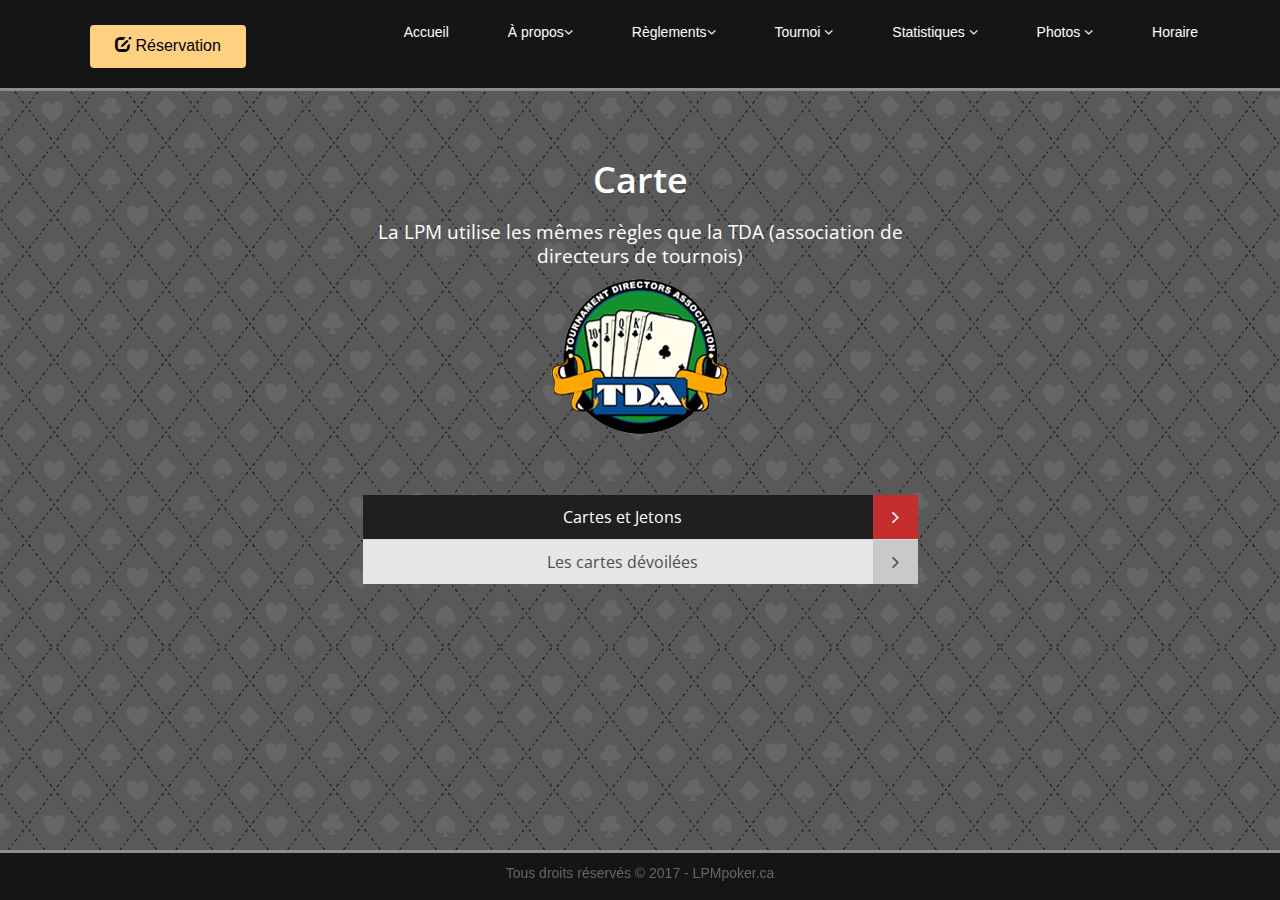
==== Carte.html @ ae27a66c "first website upload" ====
<!DOCTYPE HTML>
<html lang="en">
<head>
 <meta charset="utf-8">
 <meta name="viewport" content="width=device-width, initial-scale=1.0">
 <meta name="description" content="">
 <meta name="author" content="">
 <title>Abattage | LPM</title>

 <link href="css/bootstrap.min.css" rel="stylesheet">
 <link href="css/font-awesome.min.css" rel="stylesheet">
 <link href="css/animate.min.css" rel="stylesheet">
 <link href="css/prettyPhoto.css" rel="stylesheet">
 <link href="css/main.css" rel="stylesheet">
 <link href="css/responsive.css" rel="stylesheet">
<link href="css/custom.css" rel="stylesheet">
 <link href="css/styles.css" rel="stylesheet" type="text/css">
<link rel="stylesheet" id="font-awesome-css" href="//netdna.bootstrapcdn.com/font-awesome/4.0.3/css/font-awesome.css" type="text/css" media="screen">
  
    
 <script src="js/html5shiv.js"></script>
 <script src="js/respond.min.js"></script>
 <![endif]-->
 <link rel="shortcut icon" href="images/ico/11.ico">
 <link rel="apple-touch-icon-precomposed" sizes="144x144" href="images/ico/apple-touch-icon-144-precomposed.png">
 <link rel="apple-touch-icon-precomposed" sizes="114x114" href="images/ico/apple-touch-icon-114-precomposed.png">
 <link rel="apple-touch-icon-precomposed" sizes="72x72" href="images/ico/apple-touch-icon-72-precomposed.png">
 <link rel="apple-touch-icon-precomposed" href="images/ico/apple-touch-icon-57-precomposed.png">
 
  <style>
body {
    background-image: url("images/overall/Background1.jpg");
    background-size: 500px;
}
</style>
</head>

<body class="start">
 <header id="header">
 <nav class="navbar navbar-inverse navbar-fixed-top " role="navigation">
 <div class="container">
 <div class="navbar-header">
 <button type="button" class="navbar-toggle" data-toggle="collapse" data-target=".navbar-collapse">
 <span class="sr-only">Toggle navigation</span>
 <span class="icon-bar"></span>
 <span class="icon-bar"></span>
 <span class="icon-bar"></span>
 </button>
 <div class="Reservation">
<a style="color:black;" href="Reservation.html" class="btn btn-reservation " role="button"><span class="glyphicon glyphicon-edit"></span> Réservation</a>            
</div>

<style>
.navbar-inverse {
  border-bottom: 3px solid #8c8c8c;
}
</style>

<style>
  .btn-reservation{
    padding: 10px 25px;
  background: #FFD080;
  color: #fff;
  border-radius: 4px;
  border:none;
  margin-top: 10px;
  margin-left: 20px;
  margin-bottom: 20px;
  text-align: center;
  font-size: 16px;
}       
</style> 
 </div>
 <div class="collapse navbar-collapse navbar-right">
 <ul class="nav navbar-nav">
 <li><a href="index.html">Accueil</a></li> 
 <li class="dropdown">
 <a class="dropdown-toggle" data-toggle="dropdown"
 href="#">À propos<i class=
 "fa fa-angle-down"></i></a>
 <ul class="dropdown-menu">
 <li>
 <a href="Ligue.html">Ligue</a>
 </li>
 <li>
 <a href="Fondation.html">Fondation OES</a>
 </li>
 <li>
 <a href="Partenaires.html">Partenaires</a>
 </li>
 </ul>
 </li>
 <li class="dropdown">
 <a class="dropdown-toggle" data-toggle="dropdown"
 href="#">Règlements<i class=
 "fa fa-angle-down"></i></a>
 <ul class="dropdown-menu">
 <li class="active">
 <a href="Carte.html">Carte</a>
 </li>
 <li>
 <a href="Actions.html">Actions</a>
 </li>
 <li>
 <a href="Donne.html">Donne</a>
 </li>
 <li>
 <a href="Abattage.html">Abattage</a>
 </li>
 </ul>
 </li>
 <li class="dropdown">
 <a href="#" class="dropdown-toggle" data-toggle="dropdown">Tournoi <i class="fa fa-angle-down"></i></a>
 <ul class="dropdown-menu"> 
 <li><a href="Coût.html">Information</a></li>
 <li><a href="Promotions.html">Promotions</a></li>
 <li><a href="Reservation.html">Réservation</a></li>
 <li><a href="Structure.html">Sructure</a></li>
 </ul>
 </li>
 <li class="dropdown">
 <a href="#" class="dropdown-toggle" data-toggle="dropdown">Statistiques <i class="fa fa-angle-down"></i></a>
 <ul class="dropdown-menu">
 <li><a href="STH-C.html">Classement LPM</a></li>
 <li><a href="STH-R.html">Résultats LPM</a></li>
 </ul>
 </li>
 
<li class="dropdown">
 <a href="#" class="dropdown-toggle" data-toggle="dropdown">Photos <i class="fa fa-angle-down"></i></a>
 <ul class="dropdown-menu">
 <li ><a href="Champions.html">Champions 2014-15</a></li>
 <li><a href="Champions2.html">Champions 2015-16</a></li>
 <li><a href="Gagnants1.html">Gagnants</a></li> 
 </ul>
 </li>
<li><a href="Horaire.html">Horaire</a></li>
 </ul>
 </div>
 </div>
 </nav>
 </header>

 <style>
 #header{
    padding-bottom: 90px;    
}   
</style>

 <section id="blog">
 
 <div class="container"> 
 <div class="row"> 
 <div class="col col-xs-12 col-sm-3"></div>  
 <div class="col-xs-12 col-sm-6 wow fadeInDown">
 <div class="center wow fadeInDown">
 <h2 style="color:white;" >Carte</h2>
 <h3 style="color:white;">La LPM utilise les mêmes règles que la TDA (association de directeurs de tournois) </h3> 
 <a href="#"><img src="images/overall/TDA.png" alt="LPM" style="width:180px;height:157px;border:0"> </a> 
 </div>
 <div class="accordion"> 
 <div class="panel-group" id="accordion1">
 
 <div class="panel panel-default">
 <div class="text-center">
 <div class="panel-heading active">
 <h3 class="panel-title">
 <a class="accordion-toggle" data-toggle="collapse" data-parent="#accordion1" href="#collapseOne1">
 Cartes et Jetons
 <i class="fa fa-angle-right pull-right"></i>
 </a>
 </h3>
 </div>
     </div>
 <div id="collapseOne1" class="panel-collapse collapse">
 <div class="panel-body">
 <div class="media accordion-inner">
 <div class="media-body">
 
 <h3><b><font color=black>LES CARTES VISIBLES</font></b><br><br><font color=red>Les cartes doivent rester au-dessus du niveau de la table et être visibles.</font> Toute conséquence sur le jeu sera arbitrée au détriment du joueur fautif si les cartes étaient à l’extérieur du bord de la table ou si elles étaient invisibles pour le croupier ou le donneur.<br><br> Rappels : les autres joueurs sont, eux, tenus de se rappeler des personnes encore présentes dans la main.<br><br><b><font color=black> LES JETONS VISIBLES</font></b><br><br><font color=red>Les jetons doivent rester sur la table, même pendant les breaks.</font> Tout jeton(s) posé sur la table et provenant de l’extérieur (ou de la poche) sans l’autorisation du directeur est retiré du tournoi. <br><br>Le joueur responsable sera sanctionné sans avertissement et selon un degré choisi par le directeur. Pendant les déplacements officiels de table à table, cette règle de visibilité reste valable.<br><br><b><font color=black> LES JETONS LISIBLES</font></b><br><br>Les jetons peuvent être rangés librement mais de manière à ce que tous les adversaires puissent en deviner le montant approximatif <font color=red>(pas de jetons cachés, ni de tas en vrac, ni de piles aux couleurs dans le désordre)</font>. On ne peut utiliser de rack que lors des déplacements.<br><br><b><font color=black> LES OBJETS DIVERS</font></b><br><br>Le directeur de tournoi reste libre d’estimer la gêne que peuvent occasionner (ou pas) les objets, nourritures et autres boissons posés sur la table et d’en demander le retrait.</h3>
 
 </div>
 </div>
 </div>
 </div>
 </div>
 <div class="panel panel-default">
 <div class="text-center">
 <div class="panel-heading">
 <h3 class="panel-title">
 <a class="accordion-toggle" data-toggle="collapse" data-parent="#accordion1" href="#collapseTwo1">
 Les cartes dévoilées
 <i class="fa fa-angle-right pull-right"></i>
 </a>
 </h3>
 </div>
     </div>
 <div id="collapseTwo1" class="panel-collapse collapse">
 <div class="panel-body">
 
 <h3><b><font color=black>ANNONCER OU EXPOSER SA MAIN.</font></b><br><br>
 Il est strictement interdit de révéler son jeu (ou une partie de son jeu) en annonçant ou en montrant sa main avant la fin d'un coup (c'est à dire quand des joueurs peuvent encore miser). Cela est valable même si le joueur désirant dévoiler son jeu est le dernier à pouvoir encore miser (l'adversaire étant « all-in »). Cette faute sera sanctionnée après le coup mais la main reste vivante.<br><br><b><font color=black>EXPOSER SA MAIN AU MILIEU DE LA TABLE.</font></b><br><br>Si le joueur qui expose sa main sans aucun commentaire en plein milieu d’un coup le fait en plus au milieu de la table : non seulement il sera sanctionné après le coup pour avoir dévoilé son jeu mais<font color=red> son acte sera librement interprétée par le directeur de tournoi comme un fold ou un call.</font><br><br> De manière générale, pour lutter contre ce type d’attitudes ambigües, le directeur de tournoi prendra une décision protégeant les intérêts des adversaires de ce joueur et seule la main maximum pourra toujours justifier un call (tout en maintenant la sanction pour avoir dévoilé son jeu avant la fin des enchères).</h3>
 
 
 </div>
 </div>
 </div>
 </div>
 </div>
 </div>
 <div class="col col-xs-12 col-sm-3"></div>  
 
 </div>
 </div> 
 </section>
 
 <nav class="navbar navbar-default navbar-fixed-bottom">  
 <div id="footer" class="container">   
  <div class="row">
 <div class="col col-xs-12 col-sm-3 col-md-3"></div>
 <div class="col-xs-12 col-sm-6 col-md-6">
 <div class="text-center"> 
 <div class="widget">
<p>Tous droits réservés &copy; 2017 - LPMpoker.ca</p> 
</div>
 </div>
 </div>
 <div class="col-xs-12 col-sm-3 col-md-3"> </div>     
</div>
 </div>  
</nav>
 
<style>
 #footer {  
  position: absolute;
  left: 0;
  bottom: 0;
  height: 50px;
  width: 100%;  
  margin: auto;
    
  padding-top: 10px;
  padding-bottom: 10px;
  color: #666666;
  background: #151515; 
  border-top: 3px solid #8c8c8c;
}   
</style>   
       
<script src="//static.getclicky.com/js" type="text/javascript"></script>
<script type="text/javascript">try{ clicky.init(100830663); }catch(e){}</script>
<noscript><p><img alt="Clicky" width="1" height="1" src="//in.getclicky.com/100830663ns.gif" /></p></noscript>
 <script src="js/jquery.js"></script>
 <script src="js/bootstrap.min.js"></script>
 <script src="js/jquery.prettyPhoto.js"></script>
 <script src="js/jquery.isotope.min.js"></script>
 <script src="js/main.js"></script>
 <script src="js/wow.min.js"></script>
<script src="//ajax.googleapis.com/ajax/libs/jquery/1.11.0/jquery.min.js"></script>
 <div class="scroll-top-wrapper ">
<span class="scroll-top-inner">
 <i class="fa fa-2x fa-arrow-circle-up"></i>
</span>
 </div>
 
</body>
</html>
---- css/prettyPhoto.css ----
div.pp_default .pp_top,div.pp_default .pp_top .pp_middle,div.pp_default .pp_top .pp_left,div.pp_default .pp_top .pp_right,div.pp_default .pp_bottom,div.pp_default .pp_bottom .pp_left,div.pp_default .pp_bottom .pp_middle,div.pp_default .pp_bottom .pp_right{height:13px}
div.pp_default .pp_top .pp_left{background:url(../images/prettyPhoto/default/sprite.png) -78px -93px no-repeat}
div.pp_default .pp_top .pp_middle{background:url(../images/prettyPhoto/default/sprite_x.png) top left repeat-x}
div.pp_default .pp_top .pp_right{background:url(../images/prettyPhoto/default/sprite.png) -112px -93px no-repeat}
div.pp_default .pp_content .ppt{color:#f8f8f8}
div.pp_default .pp_content_container .pp_left{background:url(../images/prettyPhoto/default/sprite_y.png) -7px 0 repeat-y;padding-left:13px}
div.pp_default .pp_content_container .pp_right{background:url(../images/prettyPhoto/default/sprite_y.png) top right repeat-y;padding-right:13px}
div.pp_default .pp_next:hover{background:url(../images/prettyPhoto/default/sprite_next.png) center right no-repeat;cursor:pointer}
div.pp_default .pp_previous:hover{background:url(../images/prettyPhoto/default/sprite_prev.png) center left no-repeat;cursor:pointer}
div.pp_default .pp_expand{background:url(../images/prettyPhoto/default/sprite.png) 0 -29px no-repeat;cursor:pointer;width:28px;height:28px}
div.pp_default .pp_expand:hover{background:url(../images/prettyPhoto/default/sprite.png) 0 -56px no-repeat;cursor:pointer}
div.pp_default .pp_contract{background:url(../images/prettyPhoto/default/sprite.png) 0 -84px no-repeat;cursor:pointer;width:28px;height:28px}
div.pp_default .pp_contract:hover{background:url(../images/prettyPhoto/default/sprite.png) 0 -113px no-repeat;cursor:pointer}
div.pp_default .pp_close{width:30px;height:30px;background:url(../images/prettyPhoto/default/sprite.png) 2px 1px no-repeat;cursor:pointer}
div.pp_default .pp_gallery ul li a{background:url(../images/prettyPhoto/default/default_thumb.png) center center #f8f8f8;border:1px solid #aaa}
div.pp_default .pp_social{margin-top:7px}
div.pp_default .pp_gallery a.pp_arrow_previous,div.pp_default .pp_gallery a.pp_arrow_next{position:static;left:auto}
div.pp_default .pp_nav .pp_play,div.pp_default .pp_nav .pp_pause{background:url(../images/prettyPhoto/default/sprite.png) -51px 1px no-repeat;height:30px;width:30px}
div.pp_default .pp_nav .pp_pause{background-position:-51px -29px}
div.pp_default a.pp_arrow_previous,div.pp_default a.pp_arrow_next{background:url(../images/prettyPhoto/default/sprite.png) -31px -3px no-repeat;height:20px;width:20px;margin:4px 0 0}
div.pp_default a.pp_arrow_next{left:52px;background-position:-82px -3px}
div.pp_default .pp_content_container .pp_details{margin-top:5px}
div.pp_default .pp_nav{clear:none;height:30px;width:110px;position:relative}
div.pp_default .pp_nav .currentTextHolder{font-family:Georgia;font-style:italic;color:#999;font-size:11px;left:75px;line-height:25px;position:absolute;top:2px;margin:0;padding:0 0 0 10px}
div.pp_default .pp_close:hover,div.pp_default .pp_nav .pp_play:hover,div.pp_default .pp_nav .pp_pause:hover,div.pp_default .pp_arrow_next:hover,div.pp_default .pp_arrow_previous:hover{opacity:0.7}
div.pp_default .pp_description{font-size:11px;font-weight:700;line-height:14px;margin:5px 50px 5px 0}
div.pp_default .pp_bottom .pp_left{background:url(../images/prettyPhoto/default/sprite.png) -78px -127px no-repeat}
div.pp_default .pp_bottom .pp_middle{background:url(../images/prettyPhoto/default/sprite_x.png) bottom left repeat-x}
div.pp_default .pp_bottom .pp_right{background:url(../images/prettyPhoto/default/sprite.png) -112px -127px no-repeat}
div.pp_default .pp_loaderIcon{background:url(../images/prettyPhoto/default/loader.gif) center center no-repeat}
div.light_rounded .pp_top .pp_left{background:url(../images/prettyPhoto/light_rounded/sprite.png) -88px -53px no-repeat}
div.light_rounded .pp_top .pp_right{background:url(../images/prettyPhoto/light_rounded/sprite.png) -110px -53px no-repeat}
div.light_rounded .pp_next:hover{background:url(../images/prettyPhoto/light_rounded/btnNext.png) center right no-repeat;cursor:pointer}
div.light_rounded .pp_previous:hover{background:url(../images/prettyPhoto/light_rounded/btnPrevious.png) center left no-repeat;cursor:pointer}
div.light_rounded .pp_expand{background:url(../images/prettyPhoto/light_rounded/sprite.png) -31px -26px no-repeat;cursor:pointer}
div.light_rounded .pp_expand:hover{background:url(../images/prettyPhoto/light_rounded/sprite.png) -31px -47px no-repeat;cursor:pointer}
div.light_rounded .pp_contract{background:url(../images/prettyPhoto/light_rounded/sprite.png) 0 -26px no-repeat;cursor:pointer}
div.light_rounded .pp_contract:hover{background:url(../images/prettyPhoto/light_rounded/sprite.png) 0 -47px no-repeat;cursor:pointer}
div.light_rounded .pp_close{width:75px;height:22px;background:url(../images/prettyPhoto/light_rounded/sprite.png) -1px -1px no-repeat;cursor:pointer}
div.light_rounded .pp_nav .pp_play{background:url(../images/prettyPhoto/light_rounded/sprite.png) -1px -100px no-repeat;height:15px;width:14px}
div.light_rounded .pp_nav .pp_pause{background:url(../images/prettyPhoto/light_rounded/sprite.png) -24px -100px no-repeat;height:15px;width:14px}
div.light_rounded .pp_arrow_previous{background:url(../images/prettyPhoto/light_rounded/sprite.png) 0 -71px no-repeat}
div.light_rounded .pp_arrow_next{background:url(../images/prettyPhoto/light_rounded/sprite.png) -22px -71px no-repeat}
div.light_rounded .pp_bottom .pp_left{background:url(../images/prettyPhoto/light_rounded/sprite.png) -88px -80px no-repeat}
div.light_rounded .pp_bottom .pp_right{background:url(../images/prettyPhoto/light_rounded/sprite.png) -110px -80px no-repeat}
div.dark_rounded .pp_top .pp_left{background:url(../images/prettyPhoto/dark_rounded/sprite.png) -88px -53px no-repeat}
div.dark_rounded .pp_top .pp_right{background:url(../images/prettyPhoto/dark_rounded/sprite.png) -110px -53px no-repeat}
div.dark_rounded .pp_content_container .pp_left{background:url(../images/prettyPhoto/dark_rounded/contentPattern.png) top left repeat-y}
div.dark_rounded .pp_content_container .pp_right{background:url(../images/prettyPhoto/dark_rounded/contentPattern.png) top right repeat-y}
div.dark_rounded .pp_next:hover{background:url(../images/prettyPhoto/dark_rounded/btnNext.png) center right no-repeat;cursor:pointer}
div.dark_rounded .pp_previous:hover{background:url(../images/prettyPhoto/dark_rounded/btnPrevious.png) center left no-repeat;cursor:pointer}
div.dark_rounded .pp_expand{background:url(../images/prettyPhoto/dark_rounded/sprite.png) -31px -26px no-repeat;cursor:pointer}
div.dark_rounded .pp_expand:hover{background:url(../images/prettyPhoto/dark_rounded/sprite.png) -31px -47px no-repeat;cursor:pointer}
div.dark_rounded .pp_contract{background:url(../images/prettyPhoto/dark_rounded/sprite.png) 0 -26px no-repeat;cursor:pointer}
div.dark_rounded .pp_contract:hover{background:url(../images/prettyPhoto/dark_rounded/sprite.png) 0 -47px no-repeat;cursor:pointer}
div.dark_rounded .pp_close{width:75px;height:22px;background:url(../images/prettyPhoto/dark_rounded/sprite.png) -1px -1px no-repeat;cursor:pointer}
div.dark_rounded .pp_description{margin-right:85px;color:#fff}
div.dark_rounded .pp_nav .pp_play{background:url(../images/prettyPhoto/dark_rounded/sprite.png) -1px -100px no-repeat;height:15px;width:14px}
div.dark_rounded .pp_nav .pp_pause{background:url(../images/prettyPhoto/dark_rounded/sprite.png) -24px -100px no-repeat;height:15px;width:14px}
div.dark_rounded .pp_arrow_previous{background:url(../images/prettyPhoto/dark_rounded/sprite.png) 0 -71px no-repeat}
div.dark_rounded .pp_arrow_next{background:url(../images/prettyPhoto/dark_rounded/sprite.png) -22px -71px no-repeat}
div.dark_rounded .pp_bottom .pp_left{background:url(../images/prettyPhoto/dark_rounded/sprite.png) -88px -80px no-repeat}
div.dark_rounded .pp_bottom .pp_right{background:url(../images/prettyPhoto/dark_rounded/sprite.png) -110px -80px no-repeat}
div.dark_rounded .pp_loaderIcon{background:url(../images/prettyPhoto/dark_rounded/loader.gif) center center no-repeat}
div.dark_square .pp_left,div.dark_square .pp_middle,div.dark_square .pp_right,div.dark_square .pp_content{background:#000}
div.dark_square .pp_description{color:#fff;margin:0 85px 0 0}
div.dark_square .pp_loaderIcon{background:url(../images/prettyPhoto/dark_square/loader.gif) center center no-repeat}
div.dark_square .pp_expand{background:url(../images/prettyPhoto/dark_square/sprite.png) -31px -26px no-repeat;cursor:pointer}
div.dark_square .pp_expand:hover{background:url(../images/prettyPhoto/dark_square/sprite.png) -31px -47px no-repeat;cursor:pointer}
div.dark_square .pp_contract{background:url(../images/prettyPhoto/dark_square/sprite.png) 0 -26px no-repeat;cursor:pointer}
div.dark_square .pp_contract:hover{background:url(../images/prettyPhoto/dark_square/sprite.png) 0 -47px no-repeat;cursor:pointer}
div.dark_square .pp_close{width:75px;height:22px;background:url(../images/prettyPhoto/dark_square/sprite.png) -1px -1px no-repeat;cursor:pointer}
div.dark_square .pp_nav{clear:none}
div.dark_square .pp_nav .pp_play{background:url(../images/prettyPhoto/dark_square/sprite.png) -1px -100px no-repeat;height:15px;width:14px}
div.dark_square .pp_nav .pp_pause{background:url(../images/prettyPhoto/dark_square/sprite.png) -24px -100px no-repeat;height:15px;width:14px}
div.dark_square .pp_arrow_previous{background:url(../images/prettyPhoto/dark_square/sprite.png) 0 -71px no-repeat}
div.dark_square .pp_arrow_next{background:url(../images/prettyPhoto/dark_square/sprite.png) -22px -71px no-repeat}
div.dark_square .pp_next:hover{background:url(../images/prettyPhoto/dark_square/btnNext.png) center right no-repeat;cursor:pointer}
div.dark_square .pp_previous:hover{background:url(../images/prettyPhoto/dark_square/btnPrevious.png) center left no-repeat;cursor:pointer}
div.light_square .pp_expand{background:url(../images/prettyPhoto/light_square/sprite.png) -31px -26px no-repeat;cursor:pointer}
div.light_square .pp_expand:hover{background:url(../images/prettyPhoto/light_square/sprite.png) -31px -47px no-repeat;cursor:pointer}
div.light_square .pp_contract{background:url(../images/prettyPhoto/light_square/sprite.png) 0 -26px no-repeat;cursor:pointer}
div.light_square .pp_contract:hover{background:url(../images/prettyPhoto/light_square/sprite.png) 0 -47px no-repeat;cursor:pointer}
div.light_square .pp_close{width:75px;height:22px;background:url(../images/prettyPhoto/light_square/sprite.png) -1px -1px no-repeat;cursor:pointer}
div.light_square .pp_nav .pp_play{background:url(../images/prettyPhoto/light_square/sprite.png) -1px -100px no-repeat;height:15px;width:14px}
div.light_square .pp_nav .pp_pause{background:url(../images/prettyPhoto/light_square/sprite.png) -24px -100px no-repeat;height:15px;width:14px}
div.light_square .pp_arrow_previous{background:url(../images/prettyPhoto/light_square/sprite.png) 0 -71px no-repeat}
div.light_square .pp_arrow_next{background:url(../images/prettyPhoto/light_square/sprite.png) -22px -71px no-repeat}
div.light_square .pp_next:hover{background:url(../images/prettyPhoto/light_square/btnNext.png) center right no-repeat;cursor:pointer}
div.light_square .pp_previous:hover{background:url(../images/prettyPhoto/light_square/btnPrevious.png) center left no-repeat;cursor:pointer}
div.facebook .pp_top .pp_left{background:url(../images/prettyPhoto/facebook/sprite.png) -88px -53px no-repeat}
div.facebook .pp_top .pp_middle{background:url(../images/prettyPhoto/facebook/contentPatternTop.png) top left repeat-x}
div.facebook .pp_top .pp_right{background:url(../images/prettyPhoto/facebook/sprite.png) -110px -53px no-repeat}
div.facebook .pp_content_container .pp_left{background:url(../images/prettyPhoto/facebook/contentPatternLeft.png) top left repeat-y}
div.facebook .pp_content_container .pp_right{background:url(../images/prettyPhoto/facebook/contentPatternRight.png) top right repeat-y}
div.facebook .pp_expand{background:url(../images/prettyPhoto/facebook/sprite.png) -31px -26px no-repeat;cursor:pointer}
div.facebook .pp_expand:hover{background:url(../images/prettyPhoto/facebook/sprite.png) -31px -47px no-repeat;cursor:pointer}
div.facebook .pp_contract{background:url(../images/prettyPhoto/facebook/sprite.png) 0 -26px no-repeat;cursor:pointer}
div.facebook .pp_contract:hover{background:url(../images/prettyPhoto/facebook/sprite.png) 0 -47px no-repeat;cursor:pointer}
div.facebook .pp_close{width:22px;height:22px;background:url(../images/prettyPhoto/facebook/sprite.png) -1px -1px no-repeat;cursor:pointer}
div.facebook .pp_description{margin:0 37px 0 0}
div.facebook .pp_loaderIcon{background:url(../images/prettyPhoto/facebook/loader.gif) center center no-repeat}
div.facebook .pp_arrow_previous{background:url(../images/prettyPhoto/facebook/sprite.png) 0 -71px no-repeat;height:22px;margin-top:0;width:22px}
div.facebook .pp_arrow_previous.disabled{background-position:0 -96px;cursor:default}
div.facebook .pp_arrow_next{background:url(../images/prettyPhoto/facebook/sprite.png) -32px -71px no-repeat;height:22px;margin-top:0;width:22px}
div.facebook .pp_arrow_next.disabled{background-position:-32px -96px;cursor:default}
div.facebook .pp_nav{margin-top:0}
div.facebook .pp_nav p{font-size:15px;padding:0 3px 0 4px}
div.facebook .pp_nav .pp_play{background:url(../images/prettyPhoto/facebook/sprite.png) -1px -123px no-repeat;height:22px;width:22px}
div.facebook .pp_nav .pp_pause{background:url(../images/prettyPhoto/facebook/sprite.png) -32px -123px no-repeat;height:22px;width:22px}
div.facebook .pp_next:hover{background:url(../images/prettyPhoto/facebook/btnNext.png) center right no-repeat;cursor:pointer}
div.facebook .pp_previous:hover{background:url(../images/prettyPhoto/facebook/btnPrevious.png) center left no-repeat;cursor:pointer}
div.facebook .pp_bottom .pp_left{background:url(../images/prettyPhoto/facebook/sprite.png) -88px -80px no-repeat}
div.facebook .pp_bottom .pp_middle{background:url(../images/prettyPhoto/facebook/contentPatternBottom.png) top left repeat-x}
div.facebook .pp_bottom .pp_right{background:url(../images/prettyPhoto/facebook/sprite.png) -110px -80px no-repeat}
div.pp_pic_holder a:focus{outline:none}
div.pp_overlay{background:#000;display:none;left:0;position:absolute;top:0;width:100%;z-index:9500}
div.pp_pic_holder{display:none;position:absolute;width:100px;z-index:10000}
.pp_content{height:40px;min-width:40px}
* html .pp_content{width:40px}
.pp_content_container{position:relative;text-align:left;width:100%}
.pp_content_container .pp_left{padding-left:20px}
.pp_content_container .pp_right{padding-right:20px}
.pp_content_container .pp_details{float:left;margin:10px 0 2px}
.pp_description{display:none;margin:0}
.pp_social{float:left;margin:0}
.pp_social .facebook{float:left;margin-left:5px;width:55px;overflow:hidden}
.pp_social .twitter{float:left}
.pp_nav{clear:right;float:left;margin:3px 10px 0 0}
.pp_nav p{float:left;white-space:nowrap;margin:2px 4px}
.pp_nav .pp_play,.pp_nav .pp_pause{float:left;margin-right:4px;text-indent:-10000px}
a.pp_arrow_previous,a.pp_arrow_next{display:block;float:left;height:15px;margin-top:3px;overflow:hidden;text-indent:-10000px;width:14px}
.pp_hoverContainer{position:absolute;top:0;width:100%;z-index:2000}
.pp_gallery{display:none;left:50%;margin-top:-50px;position:absolute;z-index:10000}
.pp_gallery div{float:left;overflow:hidden;position:relative}
.pp_gallery ul{float:left;height:35px;position:relative;white-space:nowrap;margin:0 0 0 5px;padding:0}
.pp_gallery ul a{border:1px rgba(0,0,0,0.5) solid;display:block;float:left;height:33px;overflow:hidden}
.pp_gallery ul a img{border:0}
.pp_gallery li{display:block;float:left;margin:0 5px 0 0;padding:0}
.pp_gallery li.default a{background:url(../images/prettyPhoto/facebook/default_thumbnail.gif) 0 0 no-repeat;display:block;height:33px;width:50px}
.pp_gallery .pp_arrow_previous,.pp_gallery .pp_arrow_next{margin-top:7px!important}
a.pp_next{background:url(../images/prettyPhoto/light_rounded/btnNext.png) 10000px 10000px no-repeat;display:block;float:right;height:100%;text-indent:-10000px;width:49%}
a.pp_previous{background:url(../images/prettyPhoto/light_rounded/btnNext.png) 10000px 10000px no-repeat;display:block;float:left;height:100%;text-indent:-10000px;width:49%}
a.pp_expand,a.pp_contract{cursor:pointer;display:none;height:20px;position:absolute;right:30px;text-indent:-10000px;top:10px;width:20px;z-index:20000}
a.pp_close{position:absolute;right:0;top:0;display:block;line-height:22px;text-indent:-10000px}
.pp_loaderIcon{display:block;height:24px;left:50%;position:absolute;top:50%;width:24px;margin:-12px 0 0 -12px}
#pp_full_res{line-height:1!important}
#pp_full_res .pp_inline{text-align:left}
#pp_full_res .pp_inline p{margin:0 0 15px}
div.ppt{color:#fff;display:none;font-size:17px;z-index:9999;margin:0 0 5px 15px}
div.pp_default .pp_content,div.light_rounded .pp_content{background-color:#fff}
div.pp_default #pp_full_res .pp_inline,div.light_rounded .pp_content .ppt,div.light_rounded #pp_full_res .pp_inline,div.light_square .pp_content .ppt,div.light_square #pp_full_res .pp_inline,div.facebook .pp_content .ppt,div.facebook #pp_full_res .pp_inline{color:#000}
div.pp_default .pp_gallery ul li a:hover,div.pp_default .pp_gallery ul li.selected a,.pp_gallery ul a:hover,.pp_gallery li.selected a{border-color:#fff}
div.pp_default .pp_details,div.light_rounded .pp_details,div.dark_rounded .pp_details,div.dark_square .pp_details,div.light_square .pp_details,div.facebook .pp_details{position:relative}
div.light_rounded .pp_top .pp_middle,div.light_rounded .pp_content_container .pp_left,div.light_rounded .pp_content_container .pp_right,div.light_rounded .pp_bottom .pp_middle,div.light_square .pp_left,div.light_square .pp_middle,div.light_square .pp_right,div.light_square .pp_content,div.facebook .pp_content{background:#fff}
div.light_rounded .pp_description,div.light_square .pp_description{margin-right:85px}
div.light_rounded .pp_gallery a.pp_arrow_previous,div.light_rounded .pp_gallery a.pp_arrow_next,div.dark_rounded .pp_gallery a.pp_arrow_previous,div.dark_rounded .pp_gallery a.pp_arrow_next,div.dark_square .pp_gallery a.pp_arrow_previous,div.dark_square .pp_gallery a.pp_arrow_next,div.light_square .pp_gallery a.pp_arrow_previous,div.light_square .pp_gallery a.pp_arrow_next{margin-top:12px!important}
div.light_rounded .pp_arrow_previous.disabled,div.dark_rounded .pp_arrow_previous.disabled,div.dark_square .pp_arrow_previous.disabled,div.light_square .pp_arrow_previous.disabled{background-position:0 -87px;cursor:default}
div.light_rounded .pp_arrow_next.disabled,div.dark_rounded .pp_arrow_next.disabled,div.dark_square .pp_arrow_next.disabled,div.light_square .pp_arrow_next.disabled{background-position:-22px -87px;cursor:default}
div.light_rounded .pp_loaderIcon,div.light_square .pp_loaderIcon{background:url(../images/prettyPhoto/light_rounded/loader.gif) center center no-repeat}
div.dark_rounded .pp_top .pp_middle,div.dark_rounded .pp_content,div.dark_rounded .pp_bottom .pp_middle{background:url(../images/prettyPhoto/dark_rounded/contentPattern.png) top left repeat}
div.dark_rounded .currentTextHolder,div.dark_square .currentTextHolder{color:#c4c4c4}
div.dark_rounded #pp_full_res .pp_inline,div.dark_square #pp_full_res .pp_inline{color:#fff}
.pp_top,.pp_bottom{height:20px;position:relative}
* html .pp_top,* html .pp_bottom{padding:0 20px}
.pp_top .pp_left,.pp_bottom .pp_left{height:20px;left:0;position:absolute;width:20px}
.pp_top .pp_middle,.pp_bottom .pp_middle{height:20px;left:20px;position:absolute;right:20px}
* html .pp_top .pp_middle,* html .pp_bottom .pp_middle{left:0;position:static}
.pp_top .pp_right,.pp_bottom .pp_right{height:20px;left:auto;position:absolute;right:0;top:0;width:20px}
.pp_fade,.pp_gallery li.default a img{display:none}
---- css/main.css ----
@import url(http://fonts.googleapis.com/css?family=Open+Sans:300italic,400italic,600italic,700italic,800italic,400,600,700,300,800);

/************************
 ******* body *********
 *********************/

body{
    height: 100%;
    background-image: url(/images/overall/Background1.jpg);
    background-size: 500px;
    background-attachment: scroll; 
}

 
/************************
 ******* Horaire *********
 *********************/

 .agenda {  }

/*Header*/
.Date  {
color: burlywood;
text-align: center;
font-size: 18px;
}

.Heure  {
color: burlywood;
text-align: center;
font-size: 18px;
}

.Évènement {
color: burlywood;
text-align: center;
font-size: 18px;
}


/* Dates */
.agenda .agenda-date { width: 170px; }
.agenda .agenda-date .dayofmonth {
  width: 40px;
  font-size: 36px;
  line-height: 36px;
  float: left;
  text-align: right;
  margin-right: 10px; 
  background: #FFD080;
}
  
.dayofweek{
 font-size: 14px;
 color: blanchedalmond;
  
}
.agenda .agenda-date .shortdate {
  font-size: 0.75em;
  color: blanchedalmond;
  font-size: 11px;
}


/* Times */
.agenda .agenda-time { width: 140px;
  text-align: center;
  font-size: 16px;
  color: blanchedalmond;
} 


/* Events */
.agenda .agenda-events {  } 
.agenda .agenda-events .agenda-event  { 
 color: blanchedalmond;
 text-align: center;
} 

.Tournoi{
 color: blanchedalmond;
 text-align: center; 
 font-size: 12px;
}

@media (max-width: 767px) {
    
}

/*************************
*******scroll-top-wrapper******
**************************/
.scroll-top-wrapper {
 position: fixed;
opacity: 0;
visibility: hidden;
overflow: hidden;
text-align: center;
z-index: 99999999;
 background-color: #777777;
color: #eeeeee;
width: 50px;
height: 48px;
line-height: 48px;
right: 30px;
bottom: 30px;
padding-top: 2px;
border-top-left-radius: 10px;
border-top-right-radius: 10px;
border-bottom-right-radius: 10px;
border-bottom-left-radius: 10px;
-webkit-transition: all 0.5s ease-in-out;
-moz-transition: all 0.5s ease-in-out;
-ms-transition: all 0.5s ease-in-out;
-o-transition: all 0.5s ease-in-out;
transition: all 0.5s ease-in-out;
}
.scroll-top-wrapper:hover {
background-color: #888888;
}
.scroll-top-wrapper.show {
 visibility:visible;
 cursor:pointer;
opacity: 1.0;
}
.scroll-top-wrapper i.fa {
line-height: inherit;
}


/*************************
*******Header******
**************************/

.btn-reservation{
    padding: 10px 25px;
  background: #FFD080;
  color: #fff;
  border-radius: 4px;
  border:none;
  margin-top: 10px;
  margin-left: 20px;
  margin-bottom: 20px;
  text-align: center;
  font-size: 16px;
}

.navbar-inverse {
  border-bottom: 3px solid #8c8c8c;
}

#header{
    padding-bottom: 90px;
    
}



/*************************
*******Blog1******
**************************/
 


/*************************
*******Footer******
**************************/
#footer {
    
  position: absolute;
  left: 0;
  bottom: 0;
  height: 50px;
  width: 100%;  
  margin: auto;
    
  padding-top: 10px;
  padding-bottom: 10px;
  color: #666666;
  background: #151515; 
  border-top: 3px solid #8c8c8c;
}

#footer a {
  color: #fff;
}

#footer a:hover {
  color: #e58c8e;
}

#footer ul {
  list-style: none;
  padding: 0;
  margin: 0;
}

#footer ul > li {
  display: inline-block;
  margin-left: 15px;
}
 
#footer ul li a {
  color: #808080;
}

#footer .widget {
  margin-bottom: 20px;
}

.middle1,
  middle2{
  padding-top: 5px;
  }





/*************************
*******Typography******
**************************/
 
    
  background: #fff;  
  font-family: 'Open Sans', sans-serif;
  color:#4e4e4e;
  line-height: 22px;
}

.jumbotron{
    position: relative;
    padding: 200px 0 140px 0;
    margin-top:0 !important;
    background: #eee;
    text-align:center;
    margin-bottom: 25px !important;
}

h1,
h2,
h3,
h4,
h5,
h6 {
  font-weight: 600;
  font-family: 'Open Sans', sans-serif;
  color:#4e4e4e;
}

h1{
  font-size: 36px;
  color:#fff;
}

h2{
  font-size: 20px;
}

h3{
  font-size: 19px;
  color: #787878;
  font-weight: 400;
  line-height: 24px;
}

h4{
  font-size: 16px;
}

a {
  color: #c52d2f;
  -webkit-transition: color 300ms, background-color 300ms;
  -moz-transition: color 300ms, background-color 300ms;
  -o-transition:  color 300ms, background-color 300ms;
  transition:  color 300ms, background-color 300ms;
}

a:hover, a:focus {
  color: #d43133;
}

hr {
  border-top: 1px solid #e5e5e5;
  border-bottom: 1px solid #fff;
}

.btn-primary {
  padding: 10px 25px;
  background: #f2f2f2;
  color: #000;
  border-radius: 4px;
  border:none;
  margin-top: 10px;
}

.btn-danger{
  padding: 10px 25px;
  background: #c52d2f;
  color: #fff;
  border-radius: 4px;
  border:none;
  margin-top: 10px;
}
  
.btn-danger: hover{
  background: #666666;
}

.btn-warning{
  padding: 10px 25px;
  background: #FFD080;
  color: #fff;
  border-radius: 4px;
  border:none;
  margin-top: 10px;
}

.btn-success{
  padding: 10px 25px;
  background: #595959;
  color: #fff;
  border-radius: 4px;
  border:none;
  margin-top: 10px;
}

.btn-success:hover{
  background: #404040;  
}

.btn-primary:hover,
.btn-primary:focus{
  background: #666666;
  outline: none;
  box-shadow: none;
}

.btn-transparent {
  border: 3px solid #fff;
  background: transparent;
  color: #fff;
}

.btn-transparent:hover {
  border-color: rgba(255, 255, 255, 0.5);
}

a:hover,
a:focus {
  color: #111;
  text-decoration: none;
  outline: none;
}

.dropdown-menu {
  margin-top: -1px;
  min-width: 180px;
}

.center h2{
  font-size: 36px;
  margin-top: 0;
  margin-bottom: 20px;
}

.media>.pull-left{
  margin-right: 20px;
}

.media>.pull-right{
  margin-left: 20px;
}

body > section {
  padding: 70px 0;
}

.center {
  text-align: center;
  padding-bottom: 55px;
}

.scaleIn {
  -webkit-animation-name: scaleIn;
  animation-name: scaleIn;
}

.lead{
  font-size: 16px;
  line-height: 24px;
  font-weight: 400;
}

.transparent-bg {
  background-color: transparent !important;
  margin-bottom: 0;
}

@-webkit-keyframes scaleIn {
  0% {
    opacity: 0;
    -webkit-transform: scale(0);
    transform: scale(0);
  }

  100% {
    opacity: 1;
    -webkit-transform: scale(1);
    transform: scale(1);
  }
}

@keyframes scaleIn {
  0% {
    opacity: 0;
    -webkit-transform: scale(0);
    -ms-transform: scale(0);
    transform: scale(0);
  }

  100% {
    opacity: 1;
    -webkit-transform: scale(1);
    -ms-transform: scale(1);
    transform: scale(1);
  }
}


/*************************
*******Header******
**************************/

#header .search{
  display: inline-block;
}

.navbar>.container .navbar-brand{
  margin-left: 0;
}

.top-bar {
  padding: 10px 0;
  background: #191919;
  border-bottom: 1px solid #222;
  line-height: 28px;
}

.top-number{
  color: #fff;
}

.top-number p{
  margin: 0
}

.social{
  text-align: right;
}

.social-share{
 display: inline-block;
 list-style: none;
 padding: 0;
 margin: 0;
}

ul.social-share li {
  display: inline-block;
}

ul.social-share li a {
  display: inline-block;
  color: #fff;
  background: #404040;
  width: 25px;
  height: 25px;
  line-height: 25px;
  text-align: center;
  border-radius: 2px;
}

ul.social-share li a:hover {
  background: #c52d2f;
  color: #fff;
}

.search i {
  color: #fff;
}

input.search-form{
  background: transparent;
  border: 0 none;
  width: 60px;
  padding: 0 10px;
  color: #FFF;
  -webkit-transition: all 400ms;
  -moz-transition: all 400ms;
  -ms-transition: all 400ms;
  -o-transition: all 400ms;
  transition: all 400ms;
}

input.search-form::-webkit-input-placeholder{
  color: transparent;
}

input.search-form:hover::-webkit-input-placeholder {
  color: #fff;
}

input.search-form:hover {
  width: 180px;
}

.navbar-brand {
  padding: 10px;
  margin:0;
}

.navbar {
  border-radius: 0;
  margin-bottom: 0;
  background: #151515;
  padding: 15px 0;
  padding-bottom: 0;
}

 .navbar-nav{
  margin-top: 12px;
 }

.navbar-nav>li{
  margin-left: 35px;
  padding-bottom: 28px;
}

.navbar-inverse .navbar-nav > li > a {
  padding: 5px 12px;
  margin: 0;
  border-radius: 3px;
  color: #fff;
  line-height: 24px;
  display: inline-block;
}




.navbar-inverse .navbar-nav > li > a:hover{
	background-color: #c52d2f;
  color: #fff;
}

.navbar-inverse .navbar-brand {
  font-size: 36px;
  line-height: 50px;
  color: #fff;
}

.navbar-inverse .navbar-nav > .active > a,
.navbar-inverse .navbar-nav > .active > a:hover,
.navbar-inverse .navbar-nav > .active > a:focus,
.navbar-inverse .navbar-nav > .open > a,
.navbar-inverse .navbar-nav > .open > a:hover,
.navbar-inverse .navbar-nav > .open > a:focus {
  background-color: #c52d2f;
  color: #fff;
}

.navbar-inverse .navbar-nav .dropdown-menu {
  background-color: rgba(0,0,0,.85);
  -webkit-box-shadow: 0 3px 8px rgba(0, 0, 0, 0.125);
  -moz-box-shadow: 0 3px 8px rgba(0, 0, 0, 0.125);
  box-shadow: 0 3px 8px rgba(0, 0, 0, 0.125);
  border: 0;
  padding: 0;
  margin-top: 0;
  border-top: 0;
  border-radius: 0;
  left: 0;
}

.navbar-inverse .navbar-nav .dropdown-menu:before{
  position: absolute;
  top:0;
}

.navbar-inverse .navbar-nav .dropdown-menu > li > a {
  padding: 8px 15px;
  color: #fff;
}

.navbar-inverse .navbar-nav .dropdown-menu > li:hover > a,
.navbar-inverse .navbar-nav .dropdown-menu > li:focus > a,
.navbar-inverse .navbar-nav .dropdown-menu > li.active > a {
  background-color: #c52d2f;
  color: #fff;
}

.navbar-inverse .navbar-nav .dropdown-menu > li:last-child > a {
  border-radius: 0 0 3px 3px;
}

.navbar-inverse .navbar-nav .dropdown-menu > li.divider {
  background-color: transparent;
}

.navbar-inverse .navbar-collapse,
.navbar-inverse .navbar-form {
  border-top: 0;
  padding-bottom: 0;
}

/*************************
*******Home Page******
**************************/

#main-slider {
  position: relative;
}

.no-margin {
  margin: 0;
  padding: 0;
}

#main-slider .carousel .carousel-content {
  margin-top: 150px;
}

#main-slider .carousel .slide-margin{
  margin-top: 140px;
}

#main-slider .carousel h2 {
  color: #fff;
}

#main-slider .carousel .btn-slide {
  padding: 8px 20px;
  background: #c52d2f;
  color: #fff;
  border-radius: 4px;
  margin-top: 25px;
  display: inline-block;
}

#main-slider .carousel .slider-img{
  text-align: right;
  position: absolute;
}


#main-slider .carousel .item {
  background-position: 50%;
  background-repeat: no-repeat;
  background-size: cover;
  left: 0 !important;
  opacity: 0;
  top: 0;
  position: absolute;
  width: 100%;
  display: block !important;
  height: 730px;
  -webkit-transition: opacity ease-in-out 500ms;
  -moz-transition: opacity ease-in-out 500ms;
  -o-transition: opacity ease-in-out 500ms;
  transition: opacity ease-in-out 500ms;
}

#main-slider .carousel .item:first-child {
  top: auto;
  position: relative;
}

#main-slider .carousel .item.active {
  opacity: 1;
  -webkit-transition: opacity ease-in-out 500ms;
  -moz-transition: opacity ease-in-out 500ms;
  -o-transition: opacity ease-in-out 500ms;
  transition: opacity ease-in-out 500ms;
  z-index: 1;
}

#main-slider .prev,
#main-slider .next {
  position: absolute;
  top: 50%;
  background-color: #c52d2f;
  color: #fff;
  display: inline-block;
  margin-top: -25px;
  height: 40px;
  line-height: 40px;
  width: 40px;
  line-height: 40px;
  text-align: center;
  border-radius: 4px;
  z-index: 5;
}

#main-slider .prev:hover,
#main-slider .next:hover {
  background-color: #000;
}

#main-slider .prev {
  left: 10px;
}

#main-slider .next {
  right: 10px;
}

#main-slider .carousel-indicators li {
  width: 20px;
  height: 20px;
  background-color: #fff;
  margin: 0 15px 0 0;
  position: relative;
}

#main-slider .carousel-indicators li:after {
  position: absolute;
  content: "";
  width: 24px;
  height: 24px;
  border-radius: 100%;
  background: rgba(0, 0, 0, 0);
  border: 1px solid #FFF;
  left: -3px;
  top: -3px;
}

#main-slider .carousel-indicators .active{
  width: 20px;
  height: 20px;
  background-color: #c52d2f;
   margin: 0 15px 0 0;
   border: 1px solid #c52d2f;
   position: relative;
}

#main-slider .carousel-indicators .active:after {
  position: absolute;
  content: "";
  width: 24px;
  height: 24px;
  border-radius: 100%;
  background: #c52d2f;
  border: 1px solid #c52d2f;
  left: -3px;
  top: -3px;
}

#main-slider .active .animation.animated-item-1 {
  -webkit-animation: fadeInUp 300ms linear 300ms both;
  -moz-animation: fadeInUp 300ms linear 300ms both;
  -o-animation: fadeInUp 300ms linear 300ms both;
  -ms-animation: fadeInUp 300ms linear 300ms both;
  animation: fadeInUp 300ms linear 300ms both;
}

#main-slider .active .animation.animated-item-2 {
  -webkit-animation: fadeInUp 300ms linear 600ms both;
  -moz-animation: fadeInUp 300ms linear 600ms both;
  -o-animation: fadeInUp 300ms linear 600ms both;
  -ms-animation: fadeInUp 300ms linear 600ms both;
  animation: fadeInUp 300ms linear 600ms both;
}

#main-slider .active .animation.animated-item-3 {
  -webkit-animation: fadeInUp 300ms linear 900ms both;
  -moz-animation: fadeInUp 300ms linear 900ms both;
  -o-animation: fadeInUp 300ms linear 900ms both;
  -ms-animation: fadeInUp 300ms linear 900ms both;
  animation: fadeInUp 300ms linear 900ms both;
}

#main-slider .active .animation.animated-item-4 {
  -webkit-animation: fadeInUp 300ms linear 1200ms both;
  -moz-animation: fadeInUp 300ms linear 1200ms both;
  -o-animation: fadeInUp 300ms linear 1200ms both;
  -ms-animation: fadeInUp 300ms linear 1200ms both;
  animation: fadeInUp 300ms linear 1200ms both;
}

#feature {
  background: #f2f2f2;
  padding-bottom: 40px;
}

.features{
  padding: 0;
}

.feature-wrap {
  margin-bottom: 35px;
  overflow: hidden;
}

.feature-wrap h2{
  margin-top: 10px;
}

.feature-wrap .pull-left {
  margin-right: 25px;
}

.feature-wrap i{
  font-size: 48px;
  height: 110px;
  width: 110px;
  margin: 3px;
  border-radius: 100%;
  line-height: 110px;
  text-align:center;
  background: #ffffff;
  color: #c52d2f;
  border: 3px solid #ffffff;
  box-shadow: inset 0 0 0 5px #f2f2f2;
  -webkit-box-shadow: inset 0 0 0 5px #f2f2f2;
  -webkit-transition: 500ms;
  -moz-transition: 500ms;
  -o-transition: 500ms;
  transition: 500ms;
  float: left;
  margin-right: 25px;
}

.feature-wrap i:hover {
  background: #c52d2f;
  color: #fff;
  box-shadow: inset 0 0 0 5px #c52d2f;
  -webkit-box-shadow: inset 0 0 0 5px #c52d2f;
  border: 3px solid #c52d2f;
}

#recent-works .col-xs-12.col-sm-4.col-md-3{
  padding: 0;
}

#recent-works{
    padding-top: 5px;
    padding-bottom: 70px;
}

.recent-work-wrap {
  position: relative;
}

.recent-work-wrap img{
  width: 100%;
}

.recent-work-wrap .recent-work-inner{
  top: 0;
  background: transparent;
  opacity: .8;
  width: 100%;
  border-radius: 0;
  margin-bottom: 0;
}

.recent-work-wrap .recent-work-inner h3{
  margin: 10px 0;
}

.recent-work-wrap .recent-work-inner h3 a{
  font-size: 24px;
  color: #fff;
}

.recent-work-wrap .overlay {
  position: absolute;
  top: 0;
  left: 0;
  width: 100%;
  height: 100%;
  opacity: 0;
  border-radius: 0;
  background: #c52d2f;
  color: #fff;
  vertical-align: middle;
  -webkit-transition: opacity 500ms;
  -moz-transition: opacity 500ms;
  -o-transition: opacity 500ms;
  transition: opacity 500ms;
  padding: 30px;
}

.recent-work-wrap .overlay .preview {
  bottom: 0;
  display: inline-block;
  height: 35px;
  line-height: 35px;
  border-radius: 0;
  background: transparent;
  text-align: center;
  color: #fff;
}

.recent-work-wrap:hover .overlay {
  opacity: 1;
}

#services {
  background: #000 url(../images/services/bg_services.png);
  background-size: cover;
}

#services .lead,
#services h2{
  color: #fff;
}

.services-wrap {
  padding: 40px 30px;
  background: #fff;
  border-radius: 4px;
  margin: 0 0 40px;
}

.services-wrap h3 {
  font-size: 20px;
  margin: 10px 0;
}

.services-wrap .pull-left {
  margin-right: 20px;
}

#middle {
  background: #f2f2f2;
}

.skill h2{
  margin-bottom: 25px;
}

.progress-wrap{
  position: relative;
}

.progress .color1,
.progress .color1 .bar-width{
  background: #2d7da4;
}

.progress .color2,
.progress .color2 .bar-width{
  background: #6aa42f;
}

.progress .color3,
.progress .color3 .bar-width{
  background: #ffcc33;
}

.progress .color4,
.progress .color4 .bar-width{
  background: #db3615;
}

.progress,
.progress-bar {
  height: 15px;
  line-height: 15px;
  background: #e6e6e6;
  -webkit-box-shadow: none;
  -moz-box-shadow: none;
  box-shadow: none;
  border-radius: 0;
  overflow: visible;
  text-align: right;
}

.progress{
  position: relative;
}

.progress .bar-width{
  position: absolute;
  width: 40px;
  height: 20px;
  line-height: 20px;
  text-align: center;
  font-size: 12px;
  font-weight: 700;
  top: -30px;
  border-radius: 2px;
  margin-left: -30px;
}

.progress span{
  position: relative;
}

.progress span:before{
  content: " ";
  position: absolute;
  width: auto;
  height: auto;
  border-width: 8px 5px;
  border-style: solid;
  bottom: -15px;
  right: 8px;
}

.progress .color1 span:before{
  border-color: #2d7da4 transparent transparent transparent;
}

.progress .color2 span:before{
  border-color: #6aa42f transparent transparent transparent;
}

.progress .color3 span:before{
  border-color: #ffcc33 transparent transparent transparent;
}

.progress .color4 span:before{
  border-color: #db3615 transparent transparent transparent;
}

.accordion h2{
  margin-bottom: 25px;
}

.panel-default{
  border-color: transparent;
}

.panel-default>.panel-heading,
.panel{
  background-color: #e6e6e6;
  border:0 none;
  box-shadow:none;
}

.panel-default>.panel-heading+.panel-collapse .panel-body{
  background: #fff;
  color: #858586;
}

.panel-body{
  padding: 20px 20px 10px;
}

.panel-group .panel+.panel{
  margin-top: 0;
  border-top: 1px solid #d9d9d9;
}

.panel-group .panel{
  border-radius: 0;
}

.panel-heading{
  border-radius: 0;
}

.panel-title>a{
  color: #4e4e4e;
}

.accordion{
  padding-top: 5px;
}

.accordion-inner img{
  border-radius: 4px;
}

.accordion-inner h4{
  margin-top: 0;
}

.panel-heading.active{
  background: #1f1f20;
}

.panel-heading.active .panel-title>a{
  color:#fff;
}

a.accordion-toggle  i{
  width: 45px;
  line-height: 44px;
  font-size: 20px;
  margin-top: -10px;
  text-align: center;
  margin-right: -15px;
  background: #c9c9c9;
}

.panel-heading.active a.accordion-toggle i{
  background: #c52d2f;
  color: #fff;
}

.panel-heading.active a.accordion-toggle.collapsed i{
  background: #c52d2f;
  color: #fff;
}

.nav-tabs>li{
  margin-bottom: 0px;
  border-bottom: 1px solid #e6e6e6;
}

.nav-tabs{
  border-bottom: transparent;
  border-right: 1px solid #e6e6e6;
}

.nav-tabs>li>a {
  background: #f5f5f5;
  color: #666;
  border-radius: 0;
  border: 0 none;
  line-height: 24px;
  margin-right:0;
  padding: 13px 15px;
}

.nav-tabs li:last-child{
  border-bottom: 0 none;
}

.nav-stacked>li+li{
  margin-top: 0;
}

.nav-tabs>li>a:hover{
  background: #1f1f20;
  color:#fff;
}

.nav-tabs>li.active>a,
.nav-tabs>li.active>a:hover,
.nav-tabs>li.active>a:focus {
  border: 0;
  color:#fff;
  background: #1f1f20;
  position: relative;
}

.nav-tabs>li.active>a:after {
  position: absolute;
  content:  "";
  width: auto;
  height: auto;
  border-style:solid;
  border-color: transparent transparent transparent #1f1f20;
  border-width: 25px 22px;
  right: -44px;
  top:0;
}

.tab-wrap{
  border:1px solid #e6e6e6;
  margin-bottom: 20px;
}

.tab-content{
  padding: 20px;
}

.tab-content h2{
  margin-top: 0;
}

.tab-content img{
  border-radius: 4px;
}

.testimonial h2{
  margin-top: 0;
}

.testimonial-inner {
  color:#858586;
  font-size: 14px;
}

.testimonial-inner .pull-left{
  border-right: 1px solid #e7e7e7;
  padding-right: 15px;
  position: relative;
}

.testimonial-inner .pull-left:after{
  content: "";
  position: absolute;
  width: 9px;
  height: 9px;
  top: 50%;
  margin-top: -5px;
  background: #FFF;
  -webkit-transform: rotate(45deg);
  border: 1px solid #e7e7e7;
  right: -5px;
  border-left: 0 none;
  border-bottom: 0 none;
}

#partner {
  background: url(../images/partners/partner_bg.png) 50% 50% no-repeat;
  background-size: cover;
}

#partner {
  color: #fff;
  text-align: center;
}

#partner h2,
#partner h3 {
  color: #fff;
}

.partners ul {
  list-style: none;
  margin: 0;
  padding: 0;
}

.partners ul li{
  display: inline-block;
  float: left;
  width: 20%;
}

#conatcat-info{
  background: #fff url(../images/contact.png) no-repeat 90% 0;
  padding: 30px 0;
}

.contact-info i{
  width: 60px;
  height: 60px;
  font-size: 40px;
  line-height: 60px;
  color: #fff;
  background: #000;
  text-align: center;
  border-radius: 10px;
}

.contact-info h2{
  margin-top: 0;
  color: #000;
}

.contact-info{
  color:#000;
}

/*************************
********* About Us Page CSS ******
**************************/

.about-us {
  margin-top: 110px;
  margin-bottom: -110px;
}

.about-us h2,
.skill_text h2 {
  color:#4e4e4e;
  font-size: 30px;
  font-weight: 600;
}

.about-us p {
  color:#4e4e4e;
}

#carousel-slider {
  position: relative;
  padding-top: 15px;
  margin-top: 0px;
}

#carousel-slider.carousel.item {
  padding-top: 20px;
  margin-top: 0;
}

#carousel-slider .carousel-indicators {
  bottom: -25px;
}

#carousel-slider .carousel-indicators li {
  border: 1px solid #ffbd20;
}

#carousel-slider a i {
  border: 1px solid #777;
  border-radius:50%;
  font-size: 28px;
  height: 50px;
  padding: 8px;
  position: absolute;
  top: 50%;
  width: 50px;
  color:#777;
}

#carousel-slider a i:hover {
  background:#bfbfbf;
  color:#fff;
  border: 1px solid #bfbfbf;
}

#carousel-slider
.carousel-control {
  width:inherit;
}

#carousel-slider .carousel-control.left i {
  left:-25px
}

#carousel-slider .carousel-control.right i {
  right: -25px;
}

#carousel-slider
.carousel-control.left,
#carousel-slider
.carousel-control.right {
  background: none;
}

.skill_text {
  display: block;
  margin-bottom: 60px;
  margin-top: 25px;
  overflow: hidden;
}

.sinlge-skill {
  background:#f2f2f2;
  border-radius: 100%;
  color: #FFFFFF;
  font-size: 22px;
  font-weight: bold;
  height: 200px;
  position: relative;
  width: 200px;
  text-transform: uppercase;
  overflow: hidden;
  margin: 30px 0;

}

.sinlge-skill p em {
  color: #FFFFFF;
  font-size: 38px;
}

.sinlge-skill p {
  line-height: 1;
}

.joomla-skill,
.html-skill,
.css-skill,
.wp-skill {
  position: absolute;
  height: 100%;
  bottom: 0;
  width:100%;
  border-radius: 100%;
  padding: 70px 0;
  text-align: center;
}


.joomla-skill {
  background: rgb(242,242,242); /* Old browsers */
  background: -moz-linear-gradient(top, rgba(242,242,242,1) 0%, rgba(242,242,242,1) 28%, rgba(45,125,164,1) 28%); /* FF3.6+ */
  background: -webkit-gradient(linear, left top, left bottom, color-stop(0%,rgba(242,242,242,1)), color-stop(28%,rgba(242,242,242,1)), color-stop(28%,rgba(45,125,164,1))); /* Chrome,Safari4+ */
  background: -webkit-linear-gradient(top, rgba(242,242,242,1) 0%,rgba(242,242,242,1) 28%,rgba(45,125,164,1) 28%); /* Chrome10+,Safari5.1+ */
  background: -o-linear-gradient(top, rgba(242,242,242,1) 0%,rgba(242,242,242,1) 28%,rgba(45,125,164,1) 28%); /* Opera 11.10+ */
  background: -ms-linear-gradient(top, rgba(242,242,242,1) 0%,rgba(242,242,242,1) 28%,rgba(45,125,164,1) 28%); /* IE10+ */
  background: linear-gradient(to bottom, rgba(242,242,242,1) 0%,rgba(242,242,242,1) 28%,rgba(45,125,164,1) 28%); /* W3C */
  filter: progid:DXImageTransform.Microsoft.gradient( startColorstr='#f2f2f2', endColorstr='#2d7da4',GradientType=0 ); /* IE6-9 */
}

.html-skill {
  background: rgb(242,242,242); /* Old browsers */
  background: -moz-linear-gradient(top, rgba(242,242,242,1) 0%, rgba(242,242,242,1) 9%, rgba(106,164,47,1) 9%); /* FF3.6+ */
  background: -webkit-gradient(linear, left top, left bottom, color-stop(0%,rgba(242,242,242,1)), color-stop(9%,rgba(242,242,242,1)), color-stop(9%,rgba(106,164,47,1))); /* Chrome,Safari4+ */
  background: -webkit-linear-gradient(top, rgba(242,242,242,1) 0%,rgba(242,242,242,1) 9%,rgba(106,164,47,1) 9%); /* Chrome10+,Safari5.1+ */
  background: -o-linear-gradient(top, rgba(242,242,242,1) 0%,rgba(242,242,242,1) 9%,rgba(106,164,47,1) 9%); /* Opera 11.10+ */
  background: -ms-linear-gradient(top, rgba(242,242,242,1) 0%,rgba(242,242,242,1) 9%,rgba(106,164,47,1) 9%); /* IE10+ */
  background: linear-gradient(to bottom, rgba(242,242,242,1) 0%,rgba(242,242,242,1) 9%,rgba(106,164,47,1) 9%); /* W3C */
  filter: progid:DXImageTransform.Microsoft.gradient( startColorstr='#f2f2f2', endColorstr='#6aa42f',GradientType=0 ); /* IE6-9 */
}

.css-skill {
  background: rgb(242,242,242); /* Old browsers */
  background: -moz-linear-gradient(top, rgba(242,242,242,1) 0%, rgba(242,242,242,1) 32%, rgba(255,189,32,1) 32%); /* FF3.6+ */
  background: -webkit-gradient(linear, left top, left bottom, color-stop(0%,rgba(242,242,242,1)), color-stop(32%,rgba(242,242,242,1)), color-stop(32%,rgba(255,189,32,1))); /* Chrome,Safari4+ */
  background: -webkit-linear-gradient(top, rgba(242,242,242,1) 0%,rgba(242,242,242,1) 32%,rgba(255,189,32,1) 32%); /* Chrome10+,Safari5.1+ */
  background: -o-linear-gradient(top, rgba(242,242,242,1) 0%,rgba(242,242,242,1) 32%,rgba(255,189,32,1) 32%); /* Opera 11.10+ */
  background: -ms-linear-gradient(top, rgba(242,242,242,1) 0%,rgba(242,242,242,1) 32%,rgba(255,189,32,1) 32%); /* IE10+ */
  background: linear-gradient(to bottom, rgba(242,242,242,1) 0%,rgba(242,242,242,1) 32%,rgba(255,189,32,1) 32%); /* W3C */
  filter: progid:DXImageTransform.Microsoft.gradient( startColorstr='#f2f2f2', endColorstr='#ffbd20',GradientType=0 ); /* IE6-9 */
}

.wp-skill {
  background: rgb(242,242,242); /* Old browsers */
  background: -moz-linear-gradient(top, rgba(242,242,242,1) 0%, rgba(242,242,242,1) 19%, rgba(219,54,21,1) 19%); /* FF3.6+ */
  background: -webkit-gradient(linear, left top, left bottom, color-stop(0%,rgba(242,242,242,1)), color-stop(19%,rgba(242,242,242,1)), color-stop(19%,rgba(219,54,21,1))); /* Chrome,Safari4+ */
  background: -webkit-linear-gradient(top, rgba(242,242,242,1) 0%,rgba(242,242,242,1) 19%,rgba(219,54,21,1) 19%); /* Chrome10+,Safari5.1+ */
  background: -o-linear-gradient(top, rgba(242,242,242,1) 0%,rgba(242,242,242,1) 19%,rgba(219,54,21,1) 19%); /* Opera 11.10+ */
  background: -ms-linear-gradient(top, rgba(242,242,242,1) 0%,rgba(242,242,242,1) 19%,rgba(219,54,21,1) 19%); /* IE10+ */
  background: linear-gradient(to bottom, rgba(242,242,242,1) 0%,rgba(242,242,242,1) 19%,rgba(219,54,21,1) 19%); /* W3C */
  filter: progid:DXImageTransform.Microsoft.gradient( startColorstr='#f2f2f2', endColorstr='#db3615',GradientType=0 ); /* IE6-9 */
}

.skill-wrap {
  display: block;
  overflow: hidden;
  margin: 60px 0;
}

.team h4 {
  margin-top: 0;
  text-transform: uppercase;
}

.team h5 {
  font-weight: 300;
}

.single-profile-top,
.single-profile-bottom {
  font-weight: 400;
  line-height: 24px;
}

.single-profile-top,
.single-profile-bottom  {
  border: 1px solid #ddd;
  padding: 15px;
  position: relative;
}

.media_image {
  margin-bottom: 10px;
}

.team .btn {
  background:transparent;
  font-size: 12px;
  font-weight: 300;
  margin-bottom: 3px;
  padding: 1px 5px;
  text-transform: uppercase;
  border:1px solid#ddd;
  margin-right: 3px;
}


ul.social_icons,
ul.tag {
  list-style: none;
  padding: 0;
  margin: 10px 0;
  display: block;
}

ul.social_icons li,
ul.tag li {
  display: inline-block;
  margin-right: 5px;
}

ul.social_icons li  a i{
  border-radius: 50%;
  color: #FFFFFF;
  height: 25px;
  line-height: 25px;
  font-size: 12px;
  padding: 0;
  text-align: center;
  width: 25px;
  opacity:.8;
}


.team .social_icons .fa-facebook:hover,
.team .social_icons .fa-twitter:hover,
.team .social_icons .fa-google-plus:hover {
  transform: rotate(360deg);
  -ms-transform:rotate(360deg);
  -webkit-transform:rotate(360deg);
  transition-duration:2s;
  transition-property: all;
  transition-timing-function: ease;
  opacity:1;
  transition: all 0.9s ease 0s;
  -moz-transition: all 0.9s ease 0s;
  -webkit-transition: all 0.9s ease 0s;
  -o-transition: all 0.9s ease 0s;
}

.team .social_icons .fa-facebook {
  background: #0182c4;
}

.team .social_icons .fa-twitter {
  background: #20B8FF
}

.team .social_icons .fa-google-plus {
  background: #D34836
}


.team-bar .first-one-arrow {
  float: left;
  margin-right: 30px;
  width: 2%;
}

.team-bar .first-arrow {
  float: left;
  margin-left: 5px;
  margin-right: 35px;
  width: 22%;
}

.team-bar .second-arrow {
  float: left;
  margin-left: 5px;
  width: 21%;
}

.team-bar .third-arrow {
  float: left;
  margin-left: 40px;
  margin-right: 12px;
  width: 22%;
}

.team-bar .fourth-arrow {
  float: left;
  margin-left: 25px;
  width: 20%;
}

.team-bar .first-one-arrow hr {
  border-bottom: 1px solid #2D7DA4;
  border-top: 1px solid #2D7DA4;
 }

.team-bar .first-arrow hr {
  border-bottom: 1px solid #2D7DA4;
  border-top: 1px solid #2D7DA4;
 }

.team-bar .second-arrow hr {
  border-bottom: 1px solid #6aa42f;
  border-top: 1px solid #6aa42f;
}

.team-bar .third-arrow hr {
  border-bottom: 1px solid #FFBD20;
  border-top: 1px solid #FFBD20;

}

.team-bar .fourth-arrow hr {
  border-bottom: 1px solid #db3615;
  border-top: 1px solid #db3615;
}

.team-bar {
  margin-bottom: 15px;
  margin-top: 30px;
  position: relative;
}

.team-bar i {
  border-radius: 50%;
  color: #FFFFFF;
  display: block;
  height: 24px;
  line-height: 24px;
  margin-top: -32px;
  overflow: hidden;
  padding: 0;
  text-align: center;
  width: 24px;
  position: absolute;
}

.team-bar .first-arrow .fa-angle-up {
  background:#2D7DA4;
  margin-left:-33px
 }

.team-bar .second-arrow .fa-angle-down {
  background:#6AA42F;
  margin-left: -33px;
}

.team-bar .third-arrow .fa-angle-up {
  background:#FFBD20;
  margin-left: -32px;
}

.team-bar .fourth-arrow .fa-angle-down {
  background:#db3615;
  margin-left: -32px;
}

.team .single-profile-top:before,
.team .single-profile-top:after {
  content: "";
  position: absolute;
  width: 0;
  height: 0;
  border-style: solid;
}

.team .single-profile-top:before {
  left:26px;
  bottom: -20px;
  border-width: 10px;
  border-color:#fff transparent transparent transparent;
  z-index: 1;
}


.team .single-profile-top:after {
  left: 25px;
  bottom: -22px;
  border-style: solid;
  border-width: 11px;
  border-color:#ddd transparent transparent transparent;
  z-index: 0;
}

.team .single-profile-bottom:before,
.team .single-profile-bottom:after {
  position: absolute;
  content:"";
  width: 0;
  height: 0;
  border-style: solid;
}

.team .single-profile-bottom:before {
  left:30px;
  top: -20px;
  border-width: 10px;
  border-color: transparent transparent #fff transparent;
  z-index: 1;
}

.team .single-profile-bottom:after {
  left: 29px;
  top: -22px;
  border-style: solid;
  border-width: 11px;
  border-color: transparent transparent #DDD transparent;
  z-index: 0;
}

/***********************
****Service page css****
***********************/

.services {
  padding: 0;
}

.get-started {
  background: none repeat scroll 0 0 #F3F3F3;
  border-radius: 3px;
  padding-bottom: 30px;
  padding-top: 10px;
  position: relative;
  margin-bottom: 18px;
  margin-top: 10px;
}

.get-started h2 {
  padding-top: 30px;
  margin-bottom: 20px;
}

.request {
  bottom: -15px;
  left: 50%;
  position: absolute;
  margin-left: -110px;
}

.request h4 {
  position: absolute;
  width: 218px;
  position:relative;
}

.request h4 a{
  background:#c52d2f;
  color: #fff;
  font-size: 14px;
  font-weight: normal;
  border-radius: 3px;
  padding: 5px 15px;
}

.request h4:after {
  border-color: #c52d2f transparent transparent;
  border-style: solid;
  border-width: 12px;
  bottom: -18px;
  content: "";
  height: 0;
  position: absolute;
  right: 13px;
  z-index: -99999;
}

.request h4:before {
  border-color: #c52d2f transparent transparent;
  border-style: solid;
  border-width: 12px;
  bottom: -18px;
  content: "";
  height: 0;
  left: 13px;
  position: absolute;
  z-index: -99999;
}

.clients-area {
  padding: 60px;
}

.clients-comments {
    background-image: url("../images/index/image_bg.png");
    background-position: center 118px;
    background-repeat: no-repeat;
    margin-bottom: 100px;
}

.clients-comments img {
  background:#DDDDDD;
  border: 1px solid #DDDDDD;
  height: 182px;
  padding: 3px;
  width: 182px;
  transition: all 0.9s ease 0s;
  -moz-transition: all 0.9s ease 0s;
  -webkit-transition: all 0.9s ease 0s;
  -o-transition: all 0.9s ease 0s;
}

.clients-comments h3 {
  margin-top: 55px;
  font-weight: 300;
  padding: 0 40px;
}

.clients-comments h4 {
  font-weight: 300;
  margin-top: 15px;
}


.clients-comments  h4  span {
  font-weight: 700;
  font-style: oblique;
}

.footer {
  background: none repeat scroll 0 0 #2E2E2E;
  border-top: 5px solid #C52D2F;
  height: 84px;
  margin-top: 110px;
}

.footer_left {
  padding: 10px;
}

.text-left {
  color: #FFFFFF;
  font-size: 12px;
  margin-top: 15px;
}

/*************************
********* Portfolio CSS ******
**************************/

#portfolio_page {
  margin-top: 115px;
  padding-bottom: 0;

}

}
.portfolio-items,
.portfolio-filter {
  list-style: none outside none;
  margin: 0 0 40px 0;
  padding: 0;
}

.portfolio-filter > li {
  display: inline-block;
}

.portfolio-filter > li a {
  background: none repeat scroll 0 0 #FFFFFF;
  font-size: 14px;
  font-weight: 400;
  margin-right: 20px;
  text-transform: uppercase;
  transition: all 0.9s ease 0s;
  -moz-transition: all 0.9s ease 0s;
  -webkit-transition: all 0.9s ease 0s;
  -o-transition: all 0.9s ease 0s;
  border: 1px solid #F2F2F2;
  outline: none;
  border-radius: 3px;
}

.portfolio-filter > li a:hover,
.portfolio-filter > li a.active{
  color:#fff;
  background: #c52d2f;
  border: 1px solid #c52d2f;
  box-shadow: none;
  -webkit-box-shadow: none;
}

.portfolio-items > li {
  float: left;
  padding: 0;
  -webkit-box-sizing: border-box;
  -moz-box-sizing: border-box;
  box-sizing: border-box;
}

.portfolio-item {
  margin: 0;
  padding-top: 15px;
  padding-bottom: 30px;
}

/* Start: Recommended Isotope styles */
/**** Isotope Filtering ****/
.isotope-item {
  z-index: 2;
}

.isotope-hidden.isotope-item {
  pointer-events: none;
  z-index: 1;
}

/**** Isotope CSS3 transitions ****/
.isotope,
.isotope .isotope-item {
  -webkit-transition-duration: 0.8s;
  -moz-transition-duration: 0.8s;
  -ms-transition-duration: 0.8s;
  -o-transition-duration: 0.8s;
  transition-duration: 0.8s;
}

.isotope {
  -webkit-transition-property: height, width;
  -moz-transition-property: height, width;
  -ms-transition-property: height, width;
  -o-transition-property: height, width;
  transition-property: height, width;
}

.isotope .isotope-item {
  -webkit-transition-property: -webkit-transform, opacity;
  -moz-transition-property: -moz-transform, opacity;
  -ms-transition-property: -ms-transform, opacity;
  -o-transition-property: -o-transform, opacity;
  transition-property: transform, opacity;
}

/**** disabling Isotope CSS3 transitions ****/
.isotope.no-transition,
.isotope.no-transition .isotope-item,
.isotope .isotope-item.no-transition {
  -webkit-transition-duration: 0s;
  -moz-transition-duration: 0s;
  -ms-transition-duration: 0s;
  -o-transition-duration: 0s;
  transition-duration: 0s;
}

/* End: Recommended Isotope styles */
/* disable CSS transitions for containers with infinite scrolling*/
.isotope.infinite-scrolling {
  -webkit-transition: none;
  -moz-transition: none;
  -ms-transition: none;
  -o-transition: none;
  transition: none;
}


/**************************
********* Pricing Table CSS *
**************************/

.pricing_heading {
  margin-top: 120px
}

.pricing_heading h2,
.pricing_heading p {
  color:#4e4e4e;
}

.pricing-area h1 {
  font-weight: 300;
  margin-top: 0;
  margin-bottom: 15px;
}

.pricing-area span {
  font-weight: 700;
  font-size: 18px;
}

.pricing-area h3,
.pricing-area span  {
  color: #fff;
}

.plan {
  position: relative;
  margin-bottom: 70px;
}

.pricing-area ul {
  background:#FAFAFA;
  padding: 0;
  margin: 0;
}

.pricing-area ul li {
  list-style: none;
  padding: 15px 0;
  font-size: 16px;
  font-weight: 400;
}

.pricing-area ul li:nth-child(even){
  background:#f0f0f0 
}

.pricing-area .price-three img,
.pricing-area .price-six img {
  position: absolute;
  right: 15px;
  top: 0;
}

.pricing-area .heading-one,
.pricing-area .heading-two,
.pricing-area .heading-three {
  padding: 15px 0px;
  border-radius:2px 2px 0 0;
}

.pricing-area .heading-one,
.pricing-area .heading-two,
.pricing-area .heading-three,
.pricing-area .heading-four,
.pricing-area .heading-five,
.pricing-area .heading-six,
.pricing-area .heading-seven {
  margin-left: -10px
}


.pricing-area .heading-one,
.pricing-area .price-one .plan-action .btn-primary {
  background: #e24f43;
}

.pricing-area .heading-two,
.pricing-area .price-two .plan-action .btn-primary {
  background:#FFD080 ;
}

.pricing-area .heading-three,
.pricing-area .price-three .plan-action .btn-primary {
  background: #e24f43;
}

.pricing-area .heading-four,
.pricing-area .price-four .plan-action .btn-primary {
  background: #FFD080;
}

.pricing-area .heading-five,
.pricing-area .price-five .plan-action .btn-primary {
  background: #e24f43;
}

.pricing-area .heading-six,
.pricing-area .price-six .plan-action .btn-primary {
  background: #FFD080;
;
}

.pricing-area .heading-seven,
.pricing-area .price-seven .plan-action .btn-primary {
  background: #e24f43;
}

.pricing-area .bg{
 background: #fafafa
}

.pricing-area .heading-one h3:before {
  border-color: #bf4539 transparent transparent;
}

.pricing-area .heading-two h3:before {
  border-color: #1f8c4d transparent transparent;
}

.pricing-area .heading-three h3:before {
  border-color: #d4880f transparent transparent;
}

.pricing-area .heading-four h3:before {
  border-color: #424242 transparent transparent;
}

.pricing-area .heading-five h3:before {
  border-color: #424242 transparent transparent;
}

.pricing-area .heading-six h3:before {
  border-color: #bf4539 transparent transparent;
}

.pricing-area .heading-seven h3:before {
  border-color: #424242 transparent transparent;
}

.pricing-area h3:before {
  border-color: #D4880F transparent transparent;
  border-radius: 5px 0 0 0px;
  border-style: solid;
  border-width: 12px;
  content: "";
  height: 0;
  left: 4px;
  position: absolute;
  top: 78px;
  width: 0;
  z-index: -999;
}

.small-pricing h3:after {
  height:94px;
}

.small-pricing h3:before {
  top: 74px;
}

.plan-action {
  height: 40px;
}

.pricing-area .plan-action .btn-primary {
  position: relative;
  padding:5px 20px;
  color: #fff
;
  margin-top: 5px;
}

.pricing-area .plan-action .btn-primary:before {
  border-color: #E24F43 transparent transparent;
  border-radius: 5px 0 0 0;
  border-style: solid;
  border-width: 12px;
  bottom: -12px;
  content: "";
  height: 0;
  left: -9px;
  position: absolute;
  width: 0;
  z-index: -1;
}

.pricing-area .plan-action .btn-primary:after {
  border-color: #E24F43 transparent transparent;
  border-radius: 5px 0 0 0;
  border-style: solid;
  border-width: 12px;
  bottom: -12px;
  content: "";
  height: 0;
  position: absolute;
  right: -9px;
  width: 0;
  z-index: -1;
}

.pricing-area .price-two .plan-action .btn-primary:before,
.pricing-area .price-two .plan-action .btn-primary:after {
  border-color: #1f8c4d transparent transparent;
}

.pricing-area .price-three .plan-action .btn-primary:before,
.pricing-area .price-three .plan-action .btn-primary:after {
  border-color: #d4880f transparent transparent;
}

.pricing-area .price-four .plan-action .btn-primary:before,
.pricing-area .price-four .plan-action .btn-primary:after,
.pricing-area .price-five .plan-action .btn-primary:before,
.pricing-area .price-five .plan-action .btn-primary:after,
.pricing-area .price-seven .plan-action .btn-primary:before,
.pricing-area .price-seven .plan-action .btn-primary:after  {
  border-color: #424242 transparent transparent;
  right: -9px;
}

.pricing-area .price-six .plan-action .btn-primary:before,
.pricing-area .price-six .plan-action .btn-primary:after {
  border-color: #bf4539 transparent transparent;
  right: -9px;
}


/*************************
********* Contact Us CSS ******
**************************/

.gmap-area {
  background-image: url("../images/map.jpg");
  background-position: 0 0;
  background-repeat: no-repeat;
  background-size: cover;
  padding: 70px 0;
}

.gmap-area .gmap iframe {
  border-radius: 50%;
  height: 280px;
  width: 300px;
}

.gmap{
    border: 10px solid #f6f5f0;
    border-radius: 50%;
    height: 300px;
    width: 300px;
    box-shadow: 0px 0px 3px 3px #e7e4dc;
    overflow: hidden;
    position: relative;
    margin: 0 auto;
}

.gmap-area .map-content ul {
  list-style: none;
}

.gmap-area .map-content address h5{
  font-weight: 700;
  /* font-size: 16px; */
}

#contact-page{
  padding-top: 0;
}

#contact-page .contact-form
.form-group label {
  color: #4E4E4E;
  font-size: 16px;
  font-weight: 300;
}

.form-group .form-control {
  padding: 7px 12px;
  border-color:#f2f2f2;
  box-shadow: none;
}

textarea#message{
  resize: none;
  padding: 10px;
}

#contact-page .contact-wrap {
  margin-top: 20px;
}

/*********************
****blog page css*****
**********************/

.widget {
  margin-bottom: 60px;
  padding-left: 0;
}

.single_comments {
  margin-bottom: 20px;
}

.single_comments img {
  float: left;
  margin-right: 10px;
  margin-top: 5px;
}

.single_comments p {
  margin-bottom: 0;
}

.widget .entry-meta span {
  display: inline-block;
  margin-right: 10px;
}

.widget h3 {
  color: #000;
  text-transform: uppercase;
  margin-bottom: 20px;
}

.blog_category{
  list-style:none;
  margin:0;
  padding:0;
}

.blog_category li{
  float:none;
  margin-bottom:20px;
}

.blog_category li a {
  background:#f5f5f5;
  border-radius: 4px;
  color: #888;
  display: inline-block;
  padding: 5px 15px;
}

.blog_category li a:hover{
  background:#c52d2f;
  color: #fff;
}

 .badge:before {
  border-color: transparent transparent transparent #c52d2f;
  border-style: solid;
  border-width: 10px;
  bottom: -8px;
  content: "";
  height: 0;
  left: 5px;
  position: absolute;
  z-index: -99999;
}

.badge {
  background-color: #c52d2f;
  border-radius: 5px;
  color: #fff;
  padding: 8px;
  position: relative;
  left: 60px;
  top: -18px;
  font-weight: normal;
}

.blog_archieve {
  list-style: none outside none;
  margin: 0;
  padding: 0;
}

.blog_archieve li {
  padding: 10px 0;
  border-bottom: 1px solid #f5f5f5;
}

.blog_archieve li:first-child {
  padding-top: 0;
}

ul.gallery {
  list-style: none;
  padding: 0;
  margin: 0;
}

ul.gallery li {
  display: block;
  width: 60px;
  padding: 0;
  margin: 0 4px 4px 0;
  float: left;
}

ul.faq {
  list-style: none;
  margin: 0;
}

ul.faq li {
  margin-top: 30px;
}

ul.faq li:first-child {
  margin-top: 0;
}

ul.faq li span.number {
  display: block;
  float: left;
  width: 50px;
  height: 50px;
  line-height: 50px;
  text-align: center;
  background: #34495e;
  color: #fff;
  font-size: 24px;
}

ul.faq li > div {
  margin-left: 70px;
}

ul.faq li > div h3 {
  margin-top: 0;
}


.embed-container {
  position: relative;
  padding-bottom: 56.25%;
  padding-top: 30px;
  height: 0;
  overflow: hidden;
}

.embed-container iframe,
.embed-container object,
.embed-container embed {
  position: absolute;
  top: 0;
  left: 0;
  width: 100%;
  height: 100%;
}

.blog-item {
  border-radius: 0;
  overflow: hidden;
  margin-bottom: 50px;
}

.blog .blog-item .img-blog {
  border-radius: 5px;
  margin-bottom: 45px;
}

.blog .blog-item .blog-content {
  padding-bottom: 25px;
}

.blog .blog-item .blog-content h2 {
  margin-top: 0;
  font-size: 30px;
}

.readmore{
  margin-top: 0;
}

.blog .blog-item .blog-content h3 {
  color: #858586;
  margin-bottom: 40px;
  /* font-weight: 300 */}

.blog .blog-item .blog-content h4 {
  font-size: 14px;
}

.post-tags {

}

.blog .blog-item .entry-meta {
  border-radius: 5px;
  overflow: hidden;
}

.blog .blog-item .entry-meta > span {
  background: #f5f5f5;
  border-top: 1px solid #fff;
  display: block;
  font-size: 12px;
  overflow: hidden;
  padding: 5px;
  text-align: left;
}

#publish_date {
  background: #c52d2f;
  border-bottom: 5px solid #4e4e4e;
  color: #fff;
  padding: 5px 0;
  text-align: center;
}

.blog .blog-item .entry-meta > span {
  color: #ccc;
}

.blog .blog-item .entry-meta > span a {
  font-size: 12px;
  margin-left: 3px;
  font-weight: 300;
  color: #888;
}

ul.pagination > li > a {
  border: 1px solid #F1F1F1;
  margin-right:5px;
  border-radius: 5px;
  font-size: 16px;
  padding: 5px 14px;
}

ul.pagination > li > a i{
  margin-left:5px;
  margin-right:5px;
}

ul.pagination > li.active > a,
ul.pagination > li:hover > a {
  background-color: #c52d2f !important;
  border-color: #c52d2f !important;
  color: #fff;
}

.search_box {
  background-image: url("../images/search_icon.png");
  background-position: 314px 15px;
  background-repeat: no-repeat;
  border-color: #DEDEDE;
  height: 48px;
  outline: medium none;
  box-shadow: none;
}

.form-control:focus {
  box-shadow:none;
  outline: 0 none;
}


ul.tag-cloud,
ul.sidebar-gallery {
  list-style: none;
  padding: 0;
  margin: 0;
}

.tag-cloud li{
    display: inline-block;
    margin-bottom: 3px;
}

.tag-cloud li a {
  background: #f5f5f5;
  color: #888;
  border: 0;
  border-radius: 4px;
  padding: 8px 15px;
}

.tag-cloud li a:hover{
  background:#c52d2f;
  color: #fff;
}

.sidebar-gallery li{
  display: inline-block;
  margin: 0 10px 10px 0;
}

.sidebar-gallery li a {
  border-radius: 4px;
  display: inline-block;
}


/**********************
**blog single page css*
**********************/

.reply_section {
  background: #f5f5f5;
  border-radius: 5px;
}

.post_reply {
  margin-left: 10px;
  margin-top: 45px;
}

.post_reply img {
  width: 85px;
  height: 85px;
  border: 5px solid #D5D8DD;
}

.post_reply ul {
  list-style: none outside none;
  margin: 0;
  padding: 0;
  margin-top: 5px;
}

.post_reply ul li{
  float:left;
}

.post_reply ul li a {
  display: block;
}

.post_reply ul li a i {
  border: 1px solid #DDDDDD;
  border-radius: 39px;
  color: #FFFFFF;
  font-size: 20px;
  height: 30px;
  margin-right: 3px;
  padding-top: 7px;
  text-align: center;
  width: 30px;
}

.post_reply ul li a i.fa-facebook {
  background: #0182C4;
}

.post_reply ul li a i.fa-twitter {
  background: none repeat scroll 0 0 #3FC1FE;
}

.post_reply ul li a i.fa-google-plus{
 background: none repeat scroll 0 0 #D34836;
}

.post_reply ul li a i:hover{
  opacity:.5;
}

.post_reply_content {
  margin: 30px;
}

.post_reply_content h1 a:hover{
  color:#FFC800;
}

.post_reply_content h4 {
  margin-bottom: 50px;
}

.reply_section .media-body{
  display:inherit;
}

.comment_section .media-body{
  display:inherit;
}

#comments_title{
   color:#4e4e4e;
   font-weight:700px;
   font-size:20px;
   margin-top:60px;
   margin-bottom:40px;
}
.comment_section {
  margin-top: 30px;
  position: relative;
}

.post_comments img {
  width: 85px;
  height: 85px;
  margin-top: 35px;
}

.post_reply_comments {
  background:#f5f5f5;
  border-radius: 4px;
  padding: 30px;
}

.post_reply_comments:before {
  border-color: transparent #F0F0F0 transparent transparent;
  border-style: solid;
  border-width: 15px;
  content: " ";
  height: 0;
  left: 75px;
  position: absolute;
  top: 20px;
}

.post_reply_comments h3,
.post_reply_content h3{
  margin-top: 0;
}

.post_reply_comments h1 a:hover{
  color:#c52d2f;
}

.post_reply_comments h4{
  color:#c4c4c5;
  font-weight:400;
}

.post_reply_comments p {
  padding-bottom: 30px;
}

.post_reply_comments a {
  bottom: 15px;
  position: absolute;
  right: 30px;
  background: #c52d2f;
  color: #fff;
  border-radius: 5px;
  padding: 8px 20px;
}

.post_reply_comments a:before {
  border-color: #c52d2f transparent transparent;
  border-style: solid;
  border-width: 16px;
  bottom: -11px;
  content: "";
  height: 0;
  left: -12px;
  position: absolute;
  z-index: 99999;
}

.post_reply_comments h2 a{

}

.message_heading {
  margin-bottom: 50px;
  margin-top: 60px;
}


/******************
 404 page css
 ******************/

#error .btn-success:hover,
.btn-success:focus,
.btn-success:active,
.btn-success.active,
.open .dropdown-toggle.btn-success:hover {
  background-color: #EBEBEB;
  border-color: #EBEBEB;
  color: #4E4E4E;
}

#error h1{
  color: #4e4e4e;
  text-transform: uppercase;
}


/******************
shortcodes page css
******************/

.shortcode-item {
  padding-bottom: 0;
}

.shortcode-item h2 {
  color: #4E4E4E;
  font-size: 24px;
  margin-bottom: 22px;
  margin-top: 0;
  font-weight: 600
}



/***********************
********* Footer ******
************************/
#bottom {
  padding-top: 20px;
  padding-bottom: 20px;
  background: #f5f5f5;
  border-bottom: 5px solid #c52d2f;
  font-size: 14px;
}

#bottom h3 {
  margin-top: 0;
  margin-bottom: 10px;
  text-transform: uppercase;
  font-size:22px;
  color: #000;
}

#bottom ul {
  list-style: none;
  padding: 0;
  margin: 0;
}

#bottom ul li {
  display: block;
  padding: 5px 0;
}

#bottom ul li a {
  color: #808080;
}

#bottom ul li a:hover {
  color: #c52d2f;
}

#bottom .widget {
  margin-bottom: 0;
}
---- css/responsive.css ----
/* lg */ 
@media (min-width: 1200px) {
 /* Make Navigation Toggle on Desktop Hover */
  .dropdown:hover .dropdown-menu {
      display: block;
      -webkit-animation: fadeInUp 400ms;
      animation: fadeInUp 400ms;
  }

  #portfolio .row {
    margin-left: -10px;
    margin-right: -10px;
  }

  

}

/* md */
@media (min-width: 992px) and (max-width: 1199px) {
  
 /* Make Navigation Toggle on Desktop Hover */
  .dropdown:hover .dropdown-menu {
      display: block;
      -webkit-animation: fadeInUp 400ms;
      animation: fadeInUp 400ms;
  }

  .navbar-nav > li {
    margin-left: 10px;
  }

  .navbar-collapse {
    padding-left: 0;
    padding-right: 0;
  }

  .recent-work-wrap .recent-work-inner h3 a {
    font-size: 20px;
  }

  .recent-work-wrap .overlay{
    padding: 15px;
  }

  .services-wrap {
    padding: 40px 10px 40px 30px;
  }

  .feature-wrap h2, 
  .single-services h2 {
    font-size: 18px;
  }

  .feature-wrap h3, 
  .single-services h3{
    font-size: 14px;
  }

  .tab-wrap .media .parrent.pull-left{
    clear: both;
    width: 100%;
  }

  .tab-wrap .media .parrent.media-body{
    clear: both;
  }

  #portfolio .row {
    margin-left: -10px;
    margin-right: -10px;
  }

  .recent-work-wrap .overlay .preview{
    line-height: inherit;
  }

  .team-bar .first-arrow {
    width: 21%;
  }

  .team-bar .second-arrow {
    width: 20%;
  }

  .team-bar .third-arrow {
    width: 21%;
  }

  .team-bar .fourth-arrow {
    width: 20%;
  }

  ul.social_icons li{
    margin-right: 0;
  }

}


/* sm */
@media (min-width: 768px) and (max-width: 991px) {
  /* Make Navigation Toggle on Desktop Hover */
  .dropdown:hover .dropdown-menu {
      display: block;
      -webkit-animation: fadeInUp 400ms;
      animation: fadeInUp 400ms;
  }

  .navbar-collapse {
    padding-left: 0;
    padding-right: 0;
  }

  .navbar-nav > li {
    margin-left: 0;
  }

  #main-slider .carousel h1 {
    font-size: 25px;
  }

  #main-slider .carousel h2 {
    font-size: 20px;
  }

  .tab-wrap .media .parrent.pull-left, 
  .media.accordion-inner .pull-left{
    clear: both;
    width: 100%;
  }

  .tab-wrap .media .parrent.media-body, 
  .media.accordion-inner .media-body{
    clear: both;
  }

  .services-wrap {
    padding: 40px 0 40px 30px;
  }

  .recent-work-wrap .overlay{
   padding: 15px;
  }

  .recent-work-wrap .recent-work-inner h3 a {
    font-size: 20px;
  }

  .sinlge-skill{
    width: 150px;
    height: 150px;
  } 

  .sinlge-skill p em {
    font-size: 25px;
  }

  .sinlge-skill p {
    font-size: 16px;
  }

  .team-bar .first-one-arrow {
    width: 2%;
  }

  .team-bar .first-arrow {
    width: 18%;
  }

  .team-bar .second-arrow {
    width: 24%;
  }

  .team-bar .third-arrow {
    width: 15%;
  }

  .team-bar .fourth-arrow {
    width: 20%;
  }

  .blog .blog-item .entry-meta > span a{
    font-size: 10px;
  }
}

/* xs */
@media (max-width: 767px) {
  .container > .navbar-header, .container > .navbar-collapse{
    margin-left: 0;
  }

  .top-number{
    font-size: 14px;
  }

  input.search-form:hover {
    width: 120px;
  }

  .navbar-nav > li {
    padding-bottom: 0;
  }

  #main-slider .carousel h1 {
    font-size: 25px;
  }

  #main-slider .carousel h2 {
    font-size: 16px;
  }

  .feature-wrap h2, 
  .single-services h2 {
    font-size: 18px;
  }

  .feature-wrap h3, 
  .single-services h3{
    font-size: 14px;
  }


  .media.accordion-inner .pull-left, 
  .media.accordion-inner .media-body{
    clear: both;
  }

  .accordion-inner h4 {
    margin-top: 10px;
  }

  .tab-wrap .media .pull-left{
    clear: both;
    width: 100%;
  }

  .tab-wrap .media .media-body{
    clear: both;
  }

  .nav-tabs > li.active > a:after{
    display: none;
  }

  #footer .col-sm-6{
      text-align:center;
  }
  
   #footer .pull-right{
      float: none !important;
  }

  .sinlge-skill {
    margin: 0 auto;
    margin-top: 30px;
    margin-bottom: 30px;
  }

  .team .single-profile-top, 
  .team .single-profile-bottom {
    margin-bottom: 30px;
  }

  .clients-area {
    padding: 60px 0;
  }

  .clients-area h1 {
    font-size: 25px;
  }

  .portfolio-item, 
  #recent-works .col-xs-12.col-sm-4.col-md-3{
    padding:0 15px;
  }

  ul.social_icons li{
    margin-right: 0;
  }

  .blog .blog-item .entry-meta{
    margin-bottom: 20px;
  }

  .blog .blog-item .blog-content h3 {
    margin-bottom: 20px;
  }

  .post_reply_comments {
    padding-left: 20px;
  }
    

}

/* XS Portrait */
@media (max-width: 480px) {


}
---- css/custom.css ----
/*this is a custom css stylesheet*/

/***************
  **** body ***
 ***************/
 
.start {
    background-color: 
    background-size: 500px;
    background-attachment: scroll;
}
 

/*************
  *** scroll-top-wrapper ***
**************/
<style>
.scroll-top-wrapper {
 position: fixed;
opacity: 0;
visibility: hidden;
overflow: hidden;
text-align: center;
z-index: 99999999;
 background-color: #777777;
color: #eeeeee;
width: 50px;
height: 48px;
line-height: 48px;
right: 30px;
bottom: 30px;
padding-top: 2px;
border-top-left-radius: 10px;
border-top-right-radius: 10px;
border-bottom-right-radius: 10px;
border-bottom-left-radius: 10px;
-webkit-transition: all 0.5s ease-in-out;
-moz-transition: all 0.5s ease-in-out;
-ms-transition: all 0.5s ease-in-out;
-o-transition: all 0.5s ease-in-out;
transition: all 0.5s ease-in-out;
}
.scroll-top-wrapper:hover {
background-color: #888888;
}
.scroll-top-wrapper.show {
 visibility:visible;
 cursor:pointer;
opacity: 1.0;
}
.scroll-top-wrapper i.fa {
line-height: inherit;
}       
</style>




.no-margin{
  margin: 0px;
}
.no-padding{
  padding: 0px;
}
#top-footer.social{
 padding-bottom: 10px;
}
#Statistiques_page{
  padding-top: 5px;
  margin-top:5px;
  padding-bottom: 5px;
}
---- css/styles.css ----
/* ### Footer ### */

html {
  position: relative;
  min-height: 100%;
}
body {
  /* Margin bottom by footer height */
  margin-bottom: 60px;
}
.footer {
  position: absolute;
  bottom: 0;
  width: 100%;
  /* Set the fixed height of the footer here */
  height: 60px;
  background-color: #f5f5f5;
}




body {
	margin: 0;
	padding: 0;
 }
 
 #background 
{ 
	 left: 0px; 
	 top: 0px; 
	 position: relative; 
	 margin-left: auto; 
	 margin-right: auto; 
	 width: 1170px;
	 height: 180px; 
	 overflow: hidden;
	 z-index:0;
	} 

 #Background 
{ 
	 left: 0px; 
	 top: 0px; 
	 position: absolute; 
	 width: 1170px;
	 height: 180px;
	 z-index:1;
} 

 #Base 
{ 
	 left: 0px; 
	 top: 0px; 
	 position: absolute; 
	 width: 1170px;
	 height: 180px;
	 z-index:2;
} 

 #layer_3 
{ 
	 left: 982px; 
	 top: 69px; 
	 position: absolute; 
	 width: 105px;
	 height: 13px;
	 z-index:3;
} 

 #layer_4 
{ 
	 left: 1013px; 
	 top: 40px; 
	 position: absolute; 
	 width: 44px;
	 height: 16px;
	 z-index:4;
} 

 #layer_5 
{ 
	 left: 969px; 
	 top: 13px; 
	 position: absolute; 
	 width: 131px;
	 height: 15px;
	 z-index:5;
} 

 #layer_6 
{ 
	 left: 667px; 
	 top: 40px; 
	 position: absolute; 
	 width: 138px;
	 height: 17px;
	 z-index:6;
} 

 #layer_7 
{ 
	 left: 669px; 
	 top: 72px; 
	 position: absolute; 
	 width: 134px;
	 height: 16px;
	 z-index:7;
} 

 #layer_8 
{ 
	 left: 719px; 
	 top: 104px; 
	 position: absolute; 
	 width: 33px;
	 height: 13px;
	 z-index:8;
} 

 #layer_9 
{ 
	 left: 670px; 
	 top: 14px; 
	 position: absolute; 
	 width: 135px;
	 height: 11px;
	 z-index:9;
} 

 #layer_10 
{ 
	 left: 346px; 
	 top: 38px; 
	 position: absolute; 
	 width: 189px;
	 height: 17px;
	 z-index:10;
} 

 #layer_11 
{ 
	 left: 401px; 
	 top: 15px; 
	 position: absolute; 
	 width: 69px;
	 height: 11px;
	 z-index:11;
} 

 #Logo1 
{ 
	 left: 40px; 
	 top: 15px; 
	 position: absolute; 
	 width: 90px;
	 height: 40px;
	 z-index:12;
} 

 #Tousdroitrservs 
{ 
	 left: 40px; 
	 top: 81px; 
	 position: absolute; 
	 width: 184px;
	 height: 10px;
	 z-index:13;
} 

 #2017lpmpokerca 
{ 
	 left: 40px; 
	 top: 57px; 
	 position: absolute; 
	 width: 229px;
	 height: 11px;
	 z-index:14;
}
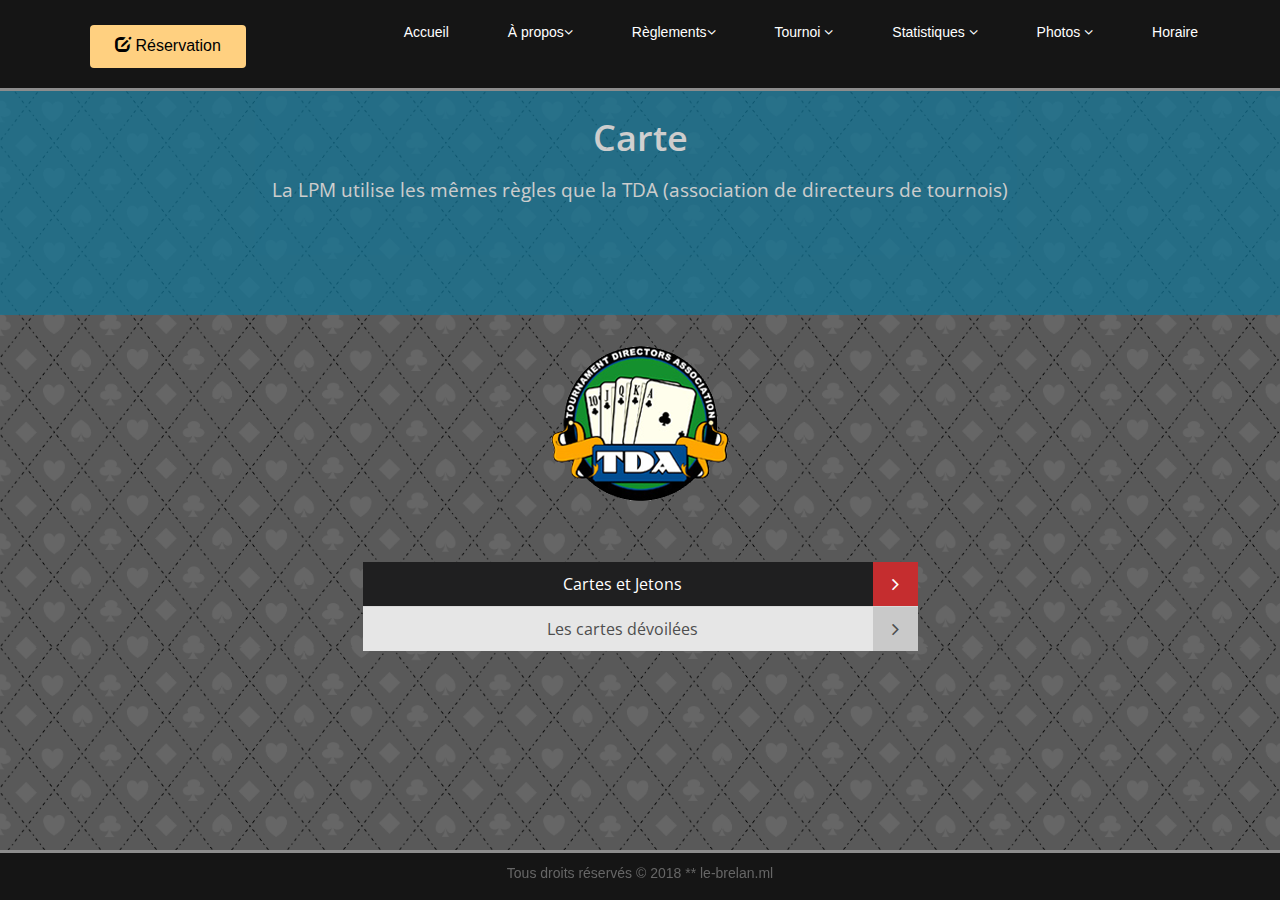
==== commit 52e4904e: "Update Carte.html" ====
--- a/Carte.html
+++ b/Carte.html
@@ -5,7 +5,7 @@
  <meta name="viewport" content="width=device-width, initial-scale=1.0">
  <meta name="description" content="">
  <meta name="author" content="">
- <title>Abattage | LPM</title>
+ <title>Carte | LPM</title>
 
  <link href="css/bootstrap.min.css" rel="stylesheet">
  <link href="css/font-awesome.min.css" rel="stylesheet">
@@ -143,9 +143,34 @@
 
  <style>
  #header{
-    padding-bottom: 90px;    
+    padding-bottom: 0px;    
 }   
 </style>
+ 
+ <section class="opaque">
+    
+    
+    
+   <div class="jumbotron mbr-overlay" style="opacity: 0.7; background-color: rgb(15, 118, 153);">
+   <div class="center wow fadeInDown">
+ <h2 style="color:white;" >Carte</h2>
+ <h3 style="color:white;">La LPM utilise les mêmes règles que la TDA (association de directeurs de tournois) </h3> 
+ </div>
+    </div>
+<div class="container">
+<div class="row">
+    
+</div><!--row-->
+</div><!--container-->
+ <div class="col col-xs-12 col-sm-3"></div>  
+<div class="col-xs-12 col-sm-6 center wow fadeInDown">
+ <a href="#"><img src="images/overall/TDA.png" alt="LPM" style="width:180px;height:157px;border:0"> </a>     
+</div>
+ <div class="col col-xs-12 col-sm-3"></div>  
+   
+     
+ </section>
+ 
 
  <section id="blog">
  
@@ -153,11 +178,7 @@
  <div class="row"> 
  <div class="col col-xs-12 col-sm-3"></div>  
  <div class="col-xs-12 col-sm-6 wow fadeInDown">
- <div class="center wow fadeInDown">
- <h2 style="color:white;" >Carte</h2>
- <h3 style="color:white;">La LPM utilise les mêmes règles que la TDA (association de directeurs de tournois) </h3> 
- <a href="#"><img src="images/overall/TDA.png" alt="LPM" style="width:180px;height:157px;border:0"> </a> 
- </div>
+  
  <div class="accordion"> 
  <div class="panel-group" id="accordion1">
  
@@ -221,7 +242,7 @@
  <div class="col-xs-12 col-sm-6 col-md-6">
  <div class="text-center"> 
  <div class="widget">
-<p>Tous droits réservés &copy; 2017 - LPMpoker.ca</p> 
+<p>Tous droits réservés &copy; 2018 ** le-brelan.ml</p> 
 </div>
  </div>
  </div>
@@ -245,11 +266,13 @@
   background: #151515; 
   border-top: 3px solid #8c8c8c;
 }   
-</style>   
+</style>
+      
+<script src="//static.getclicky.com/js" type="text/javascript"></script>
+<script type="text/javascript">try{ clicky.init(101154170); }catch(e){}</script>
+<noscript><p><img alt="Clicky" width="1" height="1" src="//in.getclicky.com/101154170ns.gif" /></p></noscript>   
        
-<script src="//static.getclicky.com/js" type="text/javascript"></script>
-<script type="text/javascript">try{ clicky.init(100830663); }catch(e){}</script>
-<noscript><p><img alt="Clicky" width="1" height="1" src="//in.getclicky.com/100830663ns.gif" /></p></noscript>
+ 
  <script src="js/jquery.js"></script>
  <script src="js/bootstrap.min.js"></script>
  <script src="js/jquery.prettyPhoto.js"></script>
--- a/css/main.css
+++ b/css/main.css
@@ -51,7 +51,7 @@
 }
   
 .dayofweek{
- font-size: 14px;
+ font-size: 16px;
  color: blanchedalmond;
   
 }
@@ -75,6 +75,7 @@
 .agenda .agenda-events .agenda-event  { 
  color: blanchedalmond;
  text-align: center;
+ font-size: 16px;
 } 
 
 .Tournoi{
@@ -154,14 +155,6 @@
     
 }
 
-
-
-/*************************
-*******Blog1******
-**************************/
- 
-
-
 /*************************
 *******Footer******
 **************************/
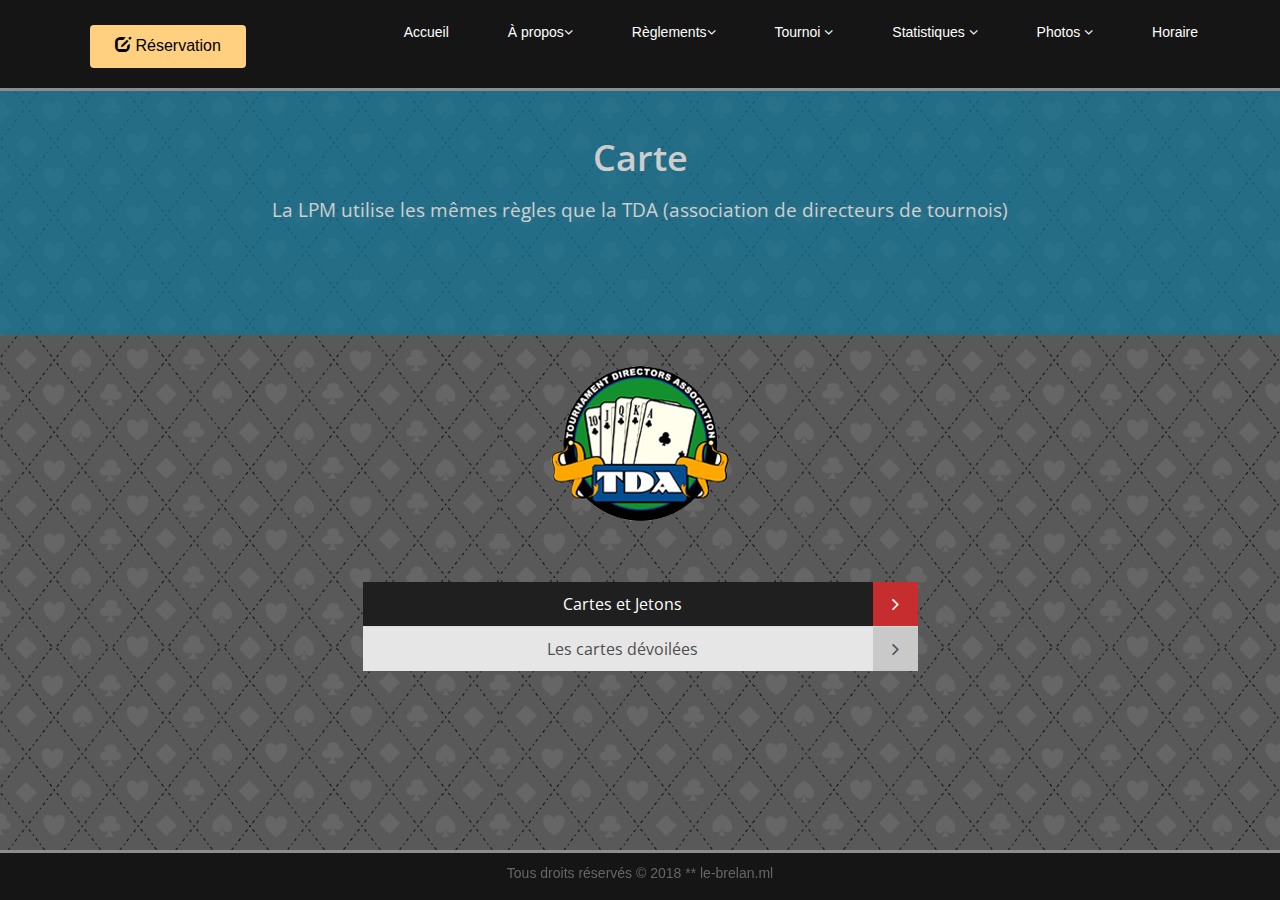
==== commit 565a0927: "Update Carte.html" ====
--- a/Carte.html
+++ b/Carte.html
@@ -143,7 +143,7 @@
 
  <style>
  #header{
-    padding-bottom: 0px;    
+    padding-bottom: 20px;
 }   
 </style>
  
